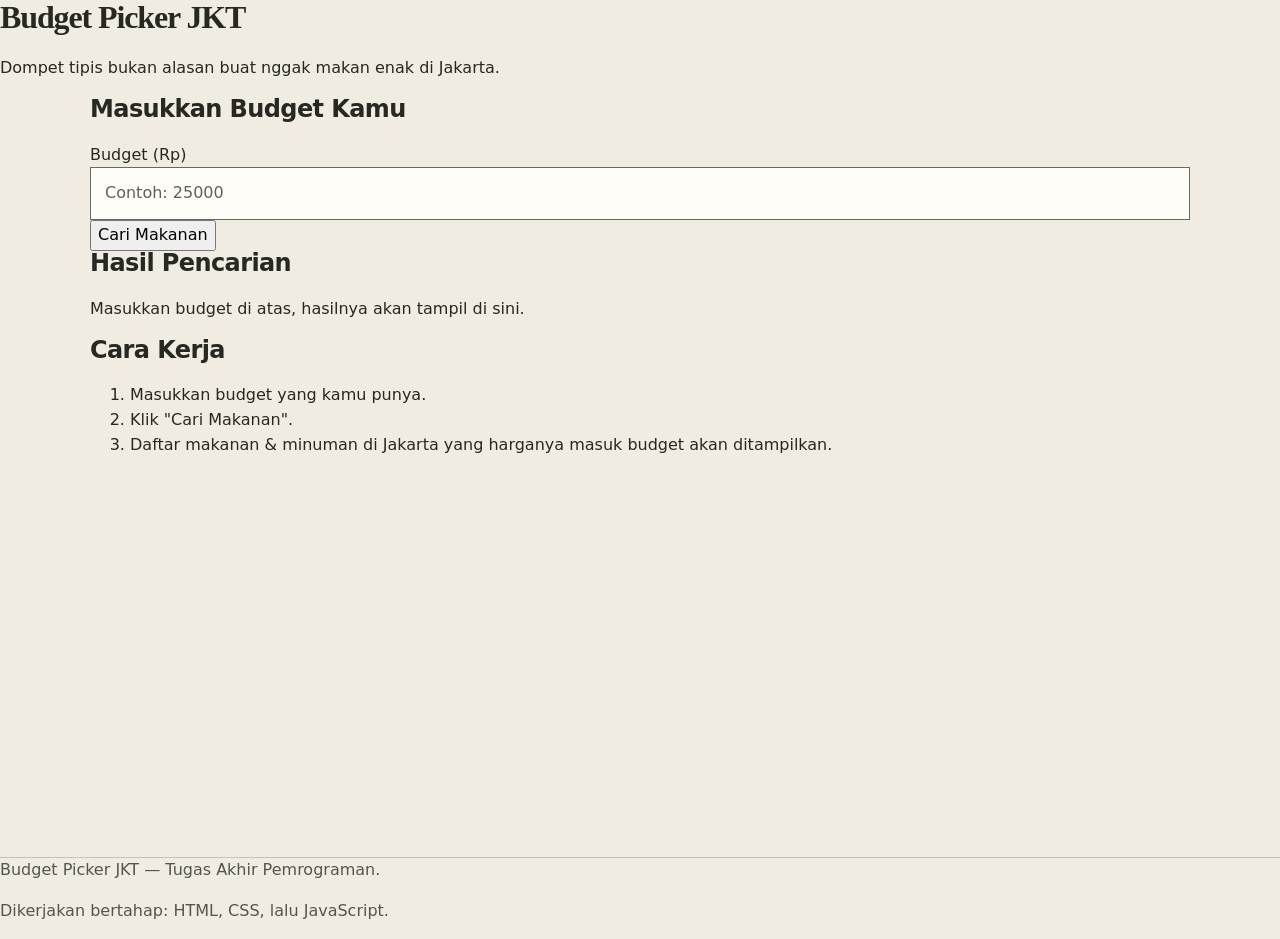
==== index.html @ c7ee5cd3 "Tahap 2: hubungkan stylesheet ke HTML" ====
<!DOCTYPE html>
<html lang="id">
<head>
  <meta charset="UTF-8">
  <meta name="viewport" content="width=device-width, initial-scale=1.0">
  <meta name="description" content="Budget Picker JKT — cari makanan & minuman di Jakarta sesuai budget kamu.">
  <title>Budget Picker JKT — Cari Makan Sesuai Budget</title>
  <link rel="stylesheet" href="style.css">
  <!-- Tahap 2: tambah styling CSS. Logika (JS) menyusul di tahap berikutnya. -->
</head>
<body>

  <header>
    <h1>Budget Picker JKT</h1>
    <p>Dompet tipis bukan alasan buat nggak makan enak di Jakarta.</p>
  </header>

  <main>
    <!-- Form input budget -->
    <section id="budget-form">
      <h2>Masukkan Budget Kamu</h2>
      <form id="form-budget" action="#" method="get">
        <label for="input-budget">Budget (Rp)</label>
        <input
          type="number"
          id="input-budget"
          name="budget"
          placeholder="Contoh: 25000"
          min="0"
          step="1000"
          required
        >
        <button type="submit">Cari Makanan</button>
      </form>
      <!-- Tombol submit belum berfungsi — logika pencarian ditambahkan di tahap JavaScript. -->
    </section>

    <!-- Hasil pencarian, diisi oleh JavaScript di tahap berikutnya -->
    <section id="hasil">
      <h2>Hasil Pencarian</h2>
      <p id="hasil-kosong">Masukkan budget di atas, hasilnya akan tampil di sini.</p>
      <ul id="daftar-hasil">
        <!-- Daftar makanan/minuman akan dirender di sini oleh JavaScript -->
      </ul>
    </section>

    <!-- Penjelasan singkat cara kerja -->
    <section id="cara-kerja">
      <h2>Cara Kerja</h2>
      <ol>
        <li>Masukkan budget yang kamu punya.</li>
        <li>Klik "Cari Makanan".</li>
        <li>Daftar makanan & minuman di Jakarta yang harganya masuk budget akan ditampilkan.</li>
      </ol>
    </section>
  </main>

  <footer>
    <p>Budget Picker JKT — Tugas Akhir Pemrograman.</p>
    <p>Dikerjakan bertahap: HTML, CSS, lalu JavaScript.</p>
  </footer>

</body>
</html>
---- style.css ----
:root {
      color-scheme: light dark;
      --paper: #f0ece2;
      --paper-deep: #e3ddcf;
      --surface: #fbf8f1;
      --ink: #262821;
      --muted: #53564d;
      --green: #294837;
      --green-strong: #1f382b;
      --green-soft: #dbe3d8;
      --line: #c9c2b4;
      --drink: #9a582f;
      --drink-soft: #efddcf;
      --header: rgba(240, 236, 226, 0.97);
      --field-bg: #fffdf8;
      --field-ink: #20231e;
      --field-line: #666a61;
      --panel-bg: #fbf8f1;
      --panel-ink: #20231e;
      --focus: #9a582f;
    }

    * { box-sizing: border-box; }
    html { scroll-behavior: smooth; }
    body {
      margin: 0;
      background: var(--paper);
      color: var(--ink);
      font-family: ui-sans-serif, system-ui, -apple-system, "Segoe UI", sans-serif;
      font-size: 16px;
      line-height: 1.55;
    }
    button, input, select { font: inherit; }
    button, a { -webkit-tap-highlight-color: transparent; }
    a { color: inherit; }
    h1, h2, h3, p { margin-top: 0; }
    h1, h2, h3 { line-height: 1.08; letter-spacing: -0.025em; }

    :focus-visible {
      outline: 3px solid var(--focus);
      outline-offset: 3px;
    }
    input:focus-visible,
    select:focus-visible,
    button:focus-visible,
    a:focus-visible {
      outline: 3px solid var(--focus);
      outline-offset: 3px;
    }
    input:focus-visible,
    select:focus-visible {
      border-color: var(--focus);
      box-shadow: 0 0 0 3px var(--drink-soft);
    }

    .site-header {
      position: sticky;
      top: 0;
      z-index: 20;
      border-bottom: 1px solid var(--line);
      background: var(--header);
      backdrop-filter: blur(10px);
    }
    .header-inner,
    main,
    .footer-inner { width: min(1100px, calc(100% - 40px)); }
    .header-inner {
      min-height: 68px;
      margin: 0 auto;
      display: flex;
      align-items: center;
      justify-content: space-between;
      gap: 28px;
    }
    .site-brand {
      flex: 0 0 auto;
      color: var(--ink);
      font-family: Georgia, "Times New Roman", serif;
      font-size: 1.08rem;
      font-weight: 700;
      letter-spacing: -0.025em;
      text-decoration: none;
    }
    .nav-list {
      list-style: none;
      margin: 0;
      padding: 0;
      display: flex;
      align-items: center;
      gap: 2px;
      flex-wrap: nowrap;
    }
    .nav-link {
      display: block;
      padding: 9px 11px;
      border-radius: 3px;
      color: var(--muted);
      font-size: 0.9rem;
      font-weight: 650;
      text-decoration: none;
      transition: background-color 160ms ease, color 160ms ease;
    }
    .nav-link:hover { background: var(--paper-deep); color: var(--ink); }
    .nav-link[aria-current="page"] { background: var(--green); color: #f8f4e9; }
    .menu-toggle {
      display: none;
      width: 100%;
      min-height: 48px;
      border: 0;
      background: transparent;
      color: var(--ink);
      font-weight: 700;
      cursor: pointer;
      align-items: center;
      justify-content: space-between;
    }
    .menu-lines,
    .menu-lines::before,
    .menu-lines::after {
      width: 21px;
      height: 2px;
      display: block;
      position: relative;
      background: currentColor;
      content: "";
    }
    .menu-lines::before { position: absolute; top: -6px; }
    .menu-lines::after { position: absolute; top: 6px; }

    main {
      min-height: calc(100vh - 140px);
      margin: 0 auto;
    }
    .page { display: none; padding: 52px 0 76px; }
    .page.active { display: block; }
    .page:not(#beranda) { padding-top: 0; }
    .hero,
    .page-head {
      min-height: 520px;
      display: grid;
      grid-template-columns: minmax(0, 1.08fr) minmax(330px, 0.72fr);
      align-items: center;
      gap: 70px;
      padding: 52px 0 58px;
      border-bottom: 1px solid var(--line);
    }
    .page-head + * { margin-top: 44px; }
    h1,
    .page-title {
      font-family: Georgia, "Times New Roman", serif;
      font-weight: 700;
      letter-spacing: -0.035em;
    }
    .lede {
      max-width: 620px;
      margin-bottom: 0;
      color: var(--muted);
      font-size: clamp(1rem, 2vw, 1.18rem);
    }
    .hero-copy { max-width: 650px; padding-right: 10px; }
    .hero-title,
    .page-title {
      margin: 0 0 22px;
      max-width: 650px;
      font-size: clamp(3rem, 6vw, 5rem);
      line-height: 1.08;
      overflow-wrap: normal;
      word-break: normal;
    }
    .hero-copy .lede {
      max-width: 540px;
      color: var(--ink);
      font-size: 1.1rem;
      line-height: 1.65;
    }
    .hero-note {
      display: flex;
      align-items: center;
      gap: 12px;
      margin-top: 26px;
      color: var(--muted);
      font-size: 0.9rem;
      font-weight: 600;
    }
    .hero-note::before {
      width: 36px;
      height: 2px;
      flex: 0 0 auto;
      background: var(--drink);
      content: "";
    }

    .budget-panel {
      position: relative;
      padding: 30px;
      border: 1px solid var(--green);
      background: var(--panel-bg);
      color: var(--panel-ink);
      box-shadow: 9px 9px 0 var(--green-soft);
    }
    .budget-panel h2 {
      margin-bottom: 24px;
      color: var(--panel-ink);
      font-family: Georgia, "Times New Roman", serif;
      font-size: 1.6rem;
    }
    .field { margin-bottom: 18px; }
    .field label {
      display: block;
      margin-bottom: 7px;
      color: inherit;
      font-size: 0.875rem;
      font-weight: 800;
    }
    .money-input {
      display: grid;
      grid-template-columns: auto 1fr;
      align-items: center;
      border: 1px solid var(--field-line);
      background: var(--field-bg);
      color: var(--field-ink);
    }
    .money-input:focus-within { border-color: var(--focus); }
    .money-input span { padding-left: 15px; font-weight: 800; }
    input[type="number"],
    input[type="search"],
    select {
      width: 100%;
      min-width: 0;
      min-height: 48px;
      padding: 13px 14px;
      border: 1px solid var(--field-line);
      border-radius: 0;
      background: var(--field-bg);
      color: var(--field-ink);
    }
    input::placeholder { color: #5d6259; opacity: 1; }
    .money-input input { border: 0; background: transparent; color: inherit; }
    .panel-select { background: var(--field-bg); color: var(--field-ink); }
    .panel-select option,
    .panel-select optgroup,
    select option,
    select optgroup { background: var(--field-bg); color: var(--field-ink); }

    .primary-button,
    .secondary-button {
      min-height: 48px;
      padding: 12px 20px;
      border: 1px solid transparent;
      border-radius: 3px;
      font-weight: 800;
      cursor: pointer;
      transition: background-color 160ms ease, color 160ms ease, transform 160ms ease;
    }
    .primary-button {
      display: inline-flex;
      align-items: center;
      justify-content: center;
      background: var(--ink);
      color: var(--paper);
      text-decoration: none;
    }
    .primary-button:hover { background: var(--drink); color: #fff; }
    .primary-button:active,
    .secondary-button:active { transform: translateY(1px); }
    .budget-panel .primary-button { width: 100%; background: var(--green); color: #fff; }
    .budget-panel .primary-button:hover { background: var(--green-strong); color: #fff; }
    .secondary-button { background: transparent; border-color: var(--green); color: var(--green); }
    .secondary-button:hover { background: var(--green); color: #fff; }

    .results-block { padding: 44px 0 10px; }
    .section-bar {
      display: flex;
      align-items: end;
      justify-content: space-between;
      gap: 24px;
      margin-bottom: 22px;
      padding-bottom: 16px;
      border-bottom: 2px solid var(--ink);
    }
    .section-bar h2 {
      margin: 0;
      font-family: Georgia, "Times New Roman", serif;
      font-size: clamp(1.6rem, 3vw, 2.25rem);
    }
    .result-info,
    .muted { color: var(--muted); }
    .result-info { margin: 0 0 14px; font-size: 0.95rem; font-weight: 650; }
    .empty-state {
      margin: 0;
      padding: 30px 0;
      border-top: 1px solid var(--line);
      border-bottom: 1px solid var(--line);
      color: var(--muted);
    }

    .food-list {
      list-style: none;
      display: grid;
      gap: 0;
      margin: 14px 0 0;
      padding: 0;
      border-top: 1px solid var(--line);
    }
    .food-row {
      display: grid;
      grid-template-columns: 104px minmax(0, 1fr) auto;
      align-items: center;
      min-height: 112px;
      gap: 20px;
      padding: 14px 0;
      border-bottom: 1px solid var(--line);
      background: transparent;
      transition: background-color 140ms ease, padding 140ms ease;
    }
    .food-row:hover { padding: 14px 10px; background: var(--surface); }
    .food-photo {
      width: 104px;
      height: 82px;
      display: block;
      object-fit: cover;
      border-radius: 2px;
      background: var(--paper-deep);
    }
    .food-name { font-size: 1.05rem; font-weight: 800; }
    .food-meta { display: flex; align-items: center; gap: 9px; margin-top: 4px; }
    .food-place { margin-top: 7px; color: var(--muted); font-size: 0.875rem; line-height: 1.45; }
    .category-badge {
      display: inline-flex;
      align-items: center;
      min-height: 25px;
      padding: 3px 8px;
      border-radius: 2px;
      background: var(--green-soft);
      color: var(--green-strong);
      font-size: 0.875rem;
      font-weight: 800;
      letter-spacing: 0.035em;
      text-transform: uppercase;
    }
    .category-badge.drink { background: var(--drink-soft); color: var(--drink); }
    .near-badge {
      display: inline-block;
      margin-top: 6px;
      padding: 3px 7px;
      border-radius: 2px;
      background: var(--green-soft);
      color: var(--green-strong);
      font-size: 0.875rem;
      font-weight: 750;
    }
    .price {
      color: var(--green);
      font-size: 1.05rem;
      font-weight: 800;
      font-variant-numeric: tabular-nums;
      white-space: nowrap;
    }

    .browse-tools,
    .category-filter-panel {
      margin-bottom: 30px;
      padding: 30px;
      border: 1px solid var(--green);
      background: var(--panel-bg);
      color: var(--panel-ink);
      box-shadow: 9px 9px 0 var(--green-soft);
    }
    .browse-tools {
      display: grid;
      grid-template-columns: minmax(260px, 1fr) auto;
      gap: 18px;
      align-items: center;
    }
    .filter-group { display: flex; flex-wrap: wrap; gap: 8px; }
    .filter-button {
      padding: 9px 14px;
      border: 1px solid var(--line);
      border-radius: 3px;
      background: var(--paper);
      color: var(--ink);
      font-weight: 700;
      cursor: pointer;
    }
    .filter-button:hover,
    .filter-button.active { border-color: var(--green); background: var(--green); color: #f8f4e9; }

    .detail-list { display: grid; gap: 0; border-top: 1px solid var(--line); }
    .detail-item { border-bottom: 1px solid var(--line); background: transparent; }
    .detail-item summary {
      list-style: none;
      display: grid;
      grid-template-columns: 88px minmax(0, 1fr) auto;
      align-items: center;
      gap: 20px;
      padding: 15px 0;
      cursor: pointer;
      font-size: 1.05rem;
      font-weight: 750;
    }
    .detail-item summary::-webkit-details-marker { display: none; }
    .detail-item summary::after { content: "+"; color: var(--green); font-size: 1.4rem; }
    .detail-item[open] summary::after { content: "−"; }
    .detail-item summary:hover { padding-left: 10px; padding-right: 10px; background: var(--surface); }
    .detail-item summary img { width: 88px; height: 68px; object-fit: cover; border-radius: 2px; }
    .detail-summary-meta { display: block; margin-top: 3px; color: var(--muted); font-size: 0.875rem; line-height: 1.45; font-weight: 500; }
    .detail-body { margin: 0 0 18px 108px; padding: 18px 22px; background: var(--surface); }
    .detail-body p { margin: 0 0 7px; font-size: 0.95rem; }

    .category-filter-panel {
      display: grid;
      grid-template-columns: 1fr 1fr;
      gap: 20px;
    }
    .category-filter-panel .field { margin: 0; }

    .story-grid,
    .contact-grid {
      display: grid;
      grid-template-columns: minmax(0, 1.3fr) minmax(280px, 0.7fr);
      gap: 48px;
      align-items: start;
      padding: 30px;
      border: 1px solid var(--green);
      background: var(--panel-bg);
      color: var(--panel-ink);
      box-shadow: 9px 9px 0 var(--green-soft);
    }
    .story-copy { font-size: 1.05rem; line-height: 1.75; }
    .story-copy p { max-width: 690px; }
    .side-note { padding: 26px; background: var(--green-soft); color: var(--ink); }
    .side-note h2 {
      margin-bottom: 10px;
      font-family: Georgia, "Times New Roman", serif;
      font-size: 1.45rem;
    }
    .side-note p:last-child { margin-bottom: 0; }
    .contact-link {
      display: inline-flex;
      align-items: center;
      gap: 12px;
      margin-top: 18px;
      padding-bottom: 7px;
      border-bottom: 2px solid var(--green);
      color: var(--green);
      font-size: clamp(1.1rem, 3vw, 1.5rem);
      font-weight: 800;
      text-decoration: none;
    }
    .contact-link:hover { color: var(--drink); border-color: var(--drink); }
    .contact-link::after { content: "↗"; }

    footer {
      border-top: 1px solid var(--line);
      background: var(--paper);
      color: var(--muted);
    }
    .footer-inner {
      min-height: 72px;
      margin: 0 auto;
      display: flex;
      align-items: center;
      justify-content: center;
      padding: 12px 0;
      font-size: 0.9rem;
      line-height: 1.45;
      text-align: center;
    }
    .footer-inner p { margin: 0; }
    .footer-brand { font: inherit; font-weight: 700; }

    @media (prefers-color-scheme: dark) {
      :root {
        --paper: #191b18;
        --paper-deep: #262a24;
        --surface: #22251f;
        --ink: #f1eee5;
        --muted: #c6c4bb;
        --green: #3f7656;
        --green-strong: #d4ead9;
        --green-soft: #2a3c30;
        --line: #60645b;
        --drink: #e09b6d;
        --drink-soft: #4a3326;
        --header: rgba(25, 27, 24, 0.97);
        --field-bg: #151814;
        --field-ink: #f3f0e7;
        --field-line: #777c71;
        --panel-bg: #20241f;
        --panel-ink: #f3f0e7;
        --focus: #f0ad7f;
      }
      input::placeholder { color: #b7bcb2; }
      .nav-link[aria-current="page"],
      .filter-button.active,
      .filter-button:hover,
      .budget-panel .primary-button { background: #3f7656; color: #fffdf5; }
      .budget-panel,
      .browse-tools,
      .category-filter-panel,
      .story-grid,
      .contact-grid {
        border-color: #689779;
        box-shadow: 9px 9px 0 #293b30;
      }
      .budget-panel h2,
      .budget-panel label,
      .category-filter-panel label { color: var(--panel-ink); }
      .budget-panel .primary-button:hover { background: #4c8964; }
      .filter-button { background: var(--surface); color: var(--ink); }
      .category-badge { color: #d7eadb; }
      .category-badge.drink { color: #f3c49f; }
      .side-note { color: var(--ink); }
    }

    @media (min-width: 621px) and (max-width: 900px) {
      .hero,
      .page-head { min-height: auto; }
    }

    @media (max-width: 900px) {
      .header-inner { flex-wrap: wrap; }
      .menu-toggle { display: flex; width: auto; gap: 14px; }
      .main-nav { display: none; width: 100%; padding-bottom: 14px; }
      .main-nav.open { display: block; }
      .nav-list { display: grid; grid-template-columns: repeat(2, 1fr); gap: 4px; }
      .hero,
      .page-head {
        min-height: auto;
        grid-template-columns: 1fr;
        gap: 42px;
      }
      .hero-copy { max-width: 760px; }
      .budget-panel { max-width: 620px; }
      .story-grid,
      .contact-grid { grid-template-columns: 1fr; gap: 34px; }
    }

    @media (max-width: 620px) {
      .header-inner,
      main,
      .footer-inner { width: min(100% - 28px, 540px); }
      .header-inner { min-height: 60px; }
      .site-brand { min-height: 60px; display: flex; align-items: center; }
      .page { padding: 38px 0 54px; }
      .page:not(#beranda) { padding-top: 0; }
      .hero,
      .page-head { min-height: 0; padding: 34px 0 46px; }
      .hero-title,
      .page-title {
        max-width: 100%;
        font-size: clamp(2.45rem, 11vw, 3.4rem);
        line-height: 1.08;
        letter-spacing: -0.035em;
      }
      .budget-panel,
      .browse-tools,
      .category-filter-panel,
      .story-grid,
      .contact-grid {
        padding: 24px 20px;
        box-shadow: 6px 6px 0 var(--green-soft);
      }
      .browse-tools { grid-template-columns: 1fr; }
      .category-filter-panel { grid-template-columns: 1fr; }
      .food-row {
        grid-template-columns: 72px minmax(0, 1fr);
        gap: 12px;
        padding: 12px 0;
      }
      .food-photo { width: 72px; height: 66px; grid-row: 1 / span 2; }
      .food-row .price { grid-column: 2; justify-self: start; }
      .food-row:hover { padding: 12px 7px; }
      .detail-item summary { grid-template-columns: 64px minmax(0, 1fr) auto; gap: 12px; }
      .detail-item summary img { width: 64px; height: 54px; }
      .detail-body { margin-left: 0; padding: 16px; }
      .side-note { padding: 22px; }
      .section-bar { align-items: flex-start; flex-direction: column; gap: 6px; }
      .footer-inner { padding: 18px 0; }
    }

    @media (prefers-reduced-motion: reduce) {
      html { scroll-behavior: auto; }
      *, *::before, *::after { transition-duration: 0.01ms !important; }
    }
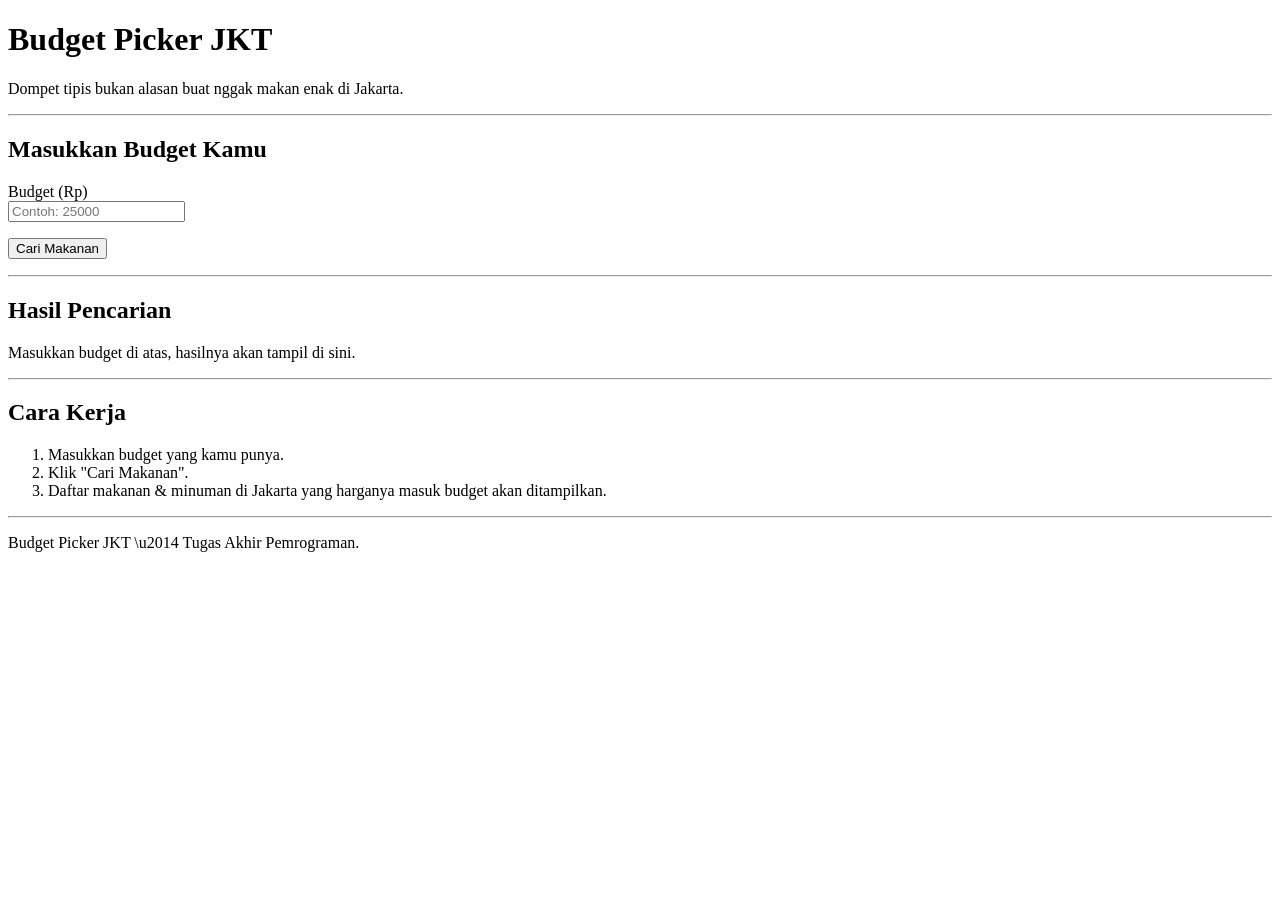
==== commit ecf3079c: "Rapikan struktur HTML tahap 1" ====
--- a/index.html
+++ b/index.html
@@ -3,10 +3,9 @@
 <head>
   <meta charset="UTF-8">
   <meta name="viewport" content="width=device-width, initial-scale=1.0">
-  <meta name="description" content="Budget Picker JKT — cari makanan & minuman di Jakarta sesuai budget kamu.">
-  <title>Budget Picker JKT — Cari Makan Sesuai Budget</title>
-  <link rel="stylesheet" href="style.css">
-  <!-- Tahap 2: tambah styling CSS. Logika (JS) menyusul di tahap berikutnya. -->
+  <meta name="description" content="Budget Picker JKT \u2014 cari makanan & minuman di Jakarta sesuai budget kamu.">
+  <title>Budget Picker JKT \u2014 Cari Makan Sesuai Budget</title>
+  <!-- Tahap 1: struktur HTML saja. Styling (CSS) dan logika (JS) menyusul di tahap berikutnya. -->
 </head>
 <body>
 
@@ -15,49 +14,46 @@
     <p>Dompet tipis bukan alasan buat nggak makan enak di Jakarta.</p>
   </header>
 
+  <hr>
+
   <main>
-    <!-- Form input budget -->
     <section id="budget-form">
       <h2>Masukkan Budget Kamu</h2>
       <form id="form-budget" action="#" method="get">
-        <label for="input-budget">Budget (Rp)</label>
-        <input
-          type="number"
-          id="input-budget"
-          name="budget"
-          placeholder="Contoh: 25000"
-          min="0"
-          step="1000"
-          required
-        >
-        <button type="submit">Cari Makanan</button>
+        <p>
+          <label for="input-budget">Budget (Rp)</label><br>
+          <input type="number" id="input-budget" name="budget" placeholder="Contoh: 25000" min="0" step="1000" required>
+        </p>
+        <p>
+          <button type="submit">Cari Makanan</button>
+        </p>
       </form>
-      <!-- Tombol submit belum berfungsi — logika pencarian ditambahkan di tahap JavaScript. -->
+      <!-- Catatan: tombol submit belum berfungsi, logika pencarian ditambahkan di tahap JavaScript. -->
     </section>
 
-    <!-- Hasil pencarian, diisi oleh JavaScript di tahap berikutnya -->
+    <hr>
+
     <section id="hasil">
       <h2>Hasil Pencarian</h2>
       <p id="hasil-kosong">Masukkan budget di atas, hasilnya akan tampil di sini.</p>
-      <ul id="daftar-hasil">
-        <!-- Daftar makanan/minuman akan dirender di sini oleh JavaScript -->
-      </ul>
     </section>
 
-    <!-- Penjelasan singkat cara kerja -->
+    <hr>
+
     <section id="cara-kerja">
       <h2>Cara Kerja</h2>
       <ol>
         <li>Masukkan budget yang kamu punya.</li>
         <li>Klik "Cari Makanan".</li>
-        <li>Daftar makanan & minuman di Jakarta yang harganya masuk budget akan ditampilkan.</li>
+        <li>Daftar makanan &amp; minuman di Jakarta yang harganya masuk budget akan ditampilkan.</li>
       </ol>
     </section>
   </main>
 
+  <hr>
+
   <footer>
-    <p>Budget Picker JKT — Tugas Akhir Pemrograman.</p>
-    <p>Dikerjakan bertahap: HTML, CSS, lalu JavaScript.</p>
+    <p>Budget Picker JKT \u2014 Tugas Akhir Pemrograman.</p>
   </footer>
 
 </body>
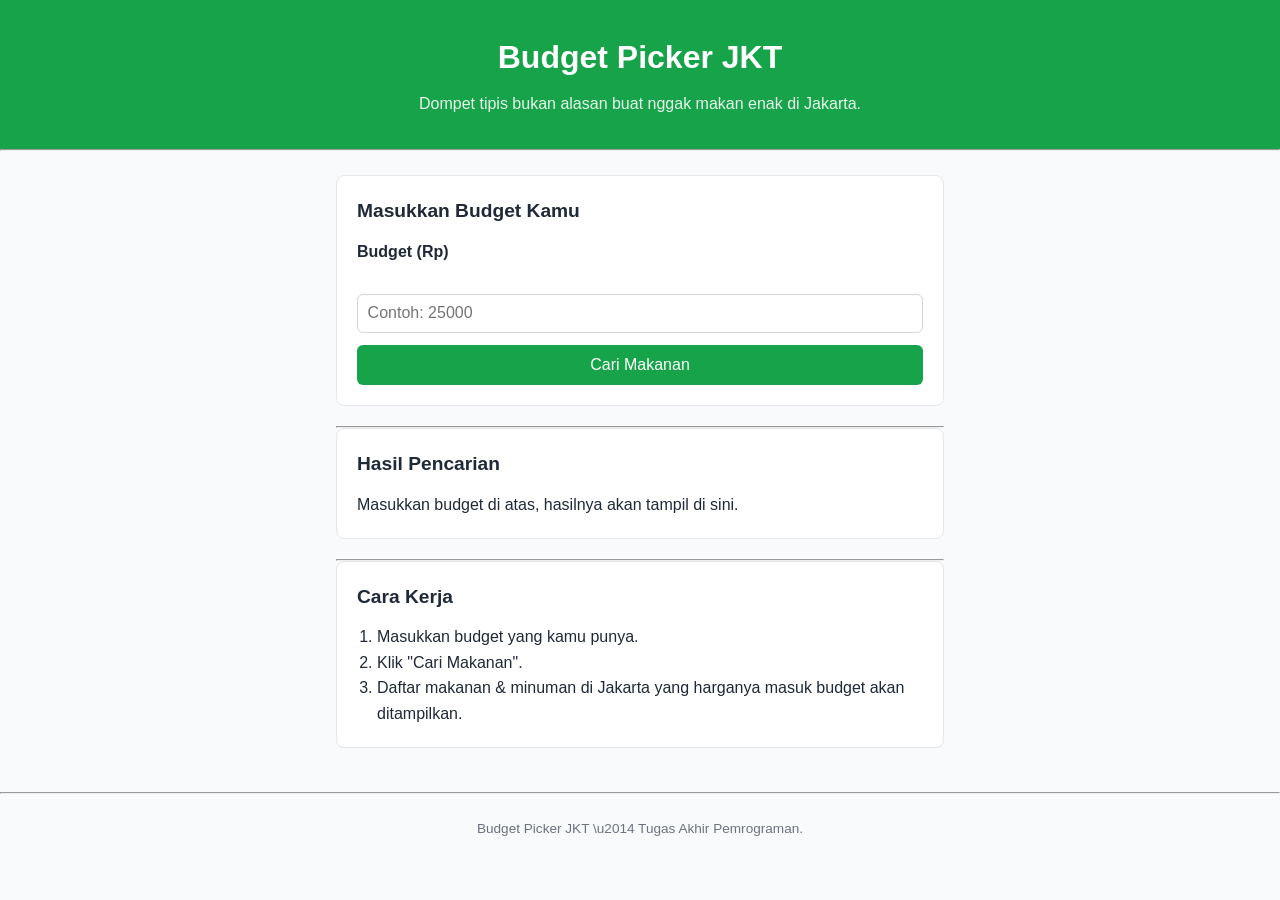
==== commit 9aae332e: "Rapikan struktur HTML tahap 2" ====
--- a/index.html
+++ b/index.html
@@ -5,7 +5,8 @@
   <meta name="viewport" content="width=device-width, initial-scale=1.0">
   <meta name="description" content="Budget Picker JKT \u2014 cari makanan & minuman di Jakarta sesuai budget kamu.">
   <title>Budget Picker JKT \u2014 Cari Makan Sesuai Budget</title>
-  <!-- Tahap 1: struktur HTML saja. Styling (CSS) dan logika (JS) menyusul di tahap berikutnya. -->
+  <link rel="stylesheet" href="style.css">
+  <!-- Tahap 2: tambah styling CSS. Logika (JS) menyusul di tahap berikutnya. -->
 </head>
 <body>
 
--- a/style.css
+++ b/style.css
@@ -0,0 +1,119 @@
+/* Budget Picker JKT — styling sederhana */
+
+* {
+  box-sizing: border-box;
+  margin: 0;
+  padding: 0;
+}
+
+body {
+  font-family: Arial, Helvetica, sans-serif;
+  line-height: 1.6;
+  color: #1f2937;
+  background-color: #f9fafb;
+}
+
+header {
+  background-color: #16a34a;
+  color: #ffffff;
+  text-align: center;
+  padding: 2rem 1rem;
+}
+
+header p {
+  margin-top: 0.5rem;
+  opacity: 0.9;
+}
+
+main {
+  max-width: 640px;
+  margin: 0 auto;
+  padding: 1.5rem 1rem;
+}
+
+section {
+  background-color: #ffffff;
+  border: 1px solid #e5e7eb;
+  border-radius: 8px;
+  padding: 1.25rem;
+  margin-bottom: 1.25rem;
+}
+
+h2 {
+  margin-bottom: 0.75rem;
+  font-size: 1.2rem;
+}
+
+label {
+  display: block;
+  margin-bottom: 0.25rem;
+  font-weight: bold;
+}
+
+input[type="number"] {
+  width: 100%;
+  padding: 0.6rem;
+  margin-bottom: 0.75rem;
+  border: 1px solid #d1d5db;
+  border-radius: 6px;
+  font-size: 1rem;
+}
+
+fieldset {
+  border: 1px solid #e5e7eb;
+  border-radius: 6px;
+  padding: 0.6rem 0.8rem;
+  margin-bottom: 0.75rem;
+}
+
+fieldset label {
+  display: inline-block;
+  font-weight: normal;
+  margin-right: 1rem;
+}
+
+button {
+  width: 100%;
+  padding: 0.7rem;
+  background-color: #16a34a;
+  color: #ffffff;
+  border: none;
+  border-radius: 6px;
+  font-size: 1rem;
+  cursor: pointer;
+}
+
+button:hover {
+  background-color: #15803d;
+}
+
+#daftar-hasil {
+  list-style: none;
+}
+
+.kartu {
+  display: flex;
+  justify-content: space-between;
+  align-items: center;
+  border: 1px solid #e5e7eb;
+  border-radius: 6px;
+  padding: 0.6rem 0.8rem;
+  margin-bottom: 0.5rem;
+  background-color: #f9fafb;
+}
+
+.kartu .harga {
+  font-weight: bold;
+  color: #16a34a;
+}
+
+#cara-kerja ol {
+  padding-left: 1.25rem;
+}
+
+footer {
+  text-align: center;
+  color: #6b7280;
+  font-size: 0.85rem;
+  padding: 1.5rem 1rem 2rem;
+}
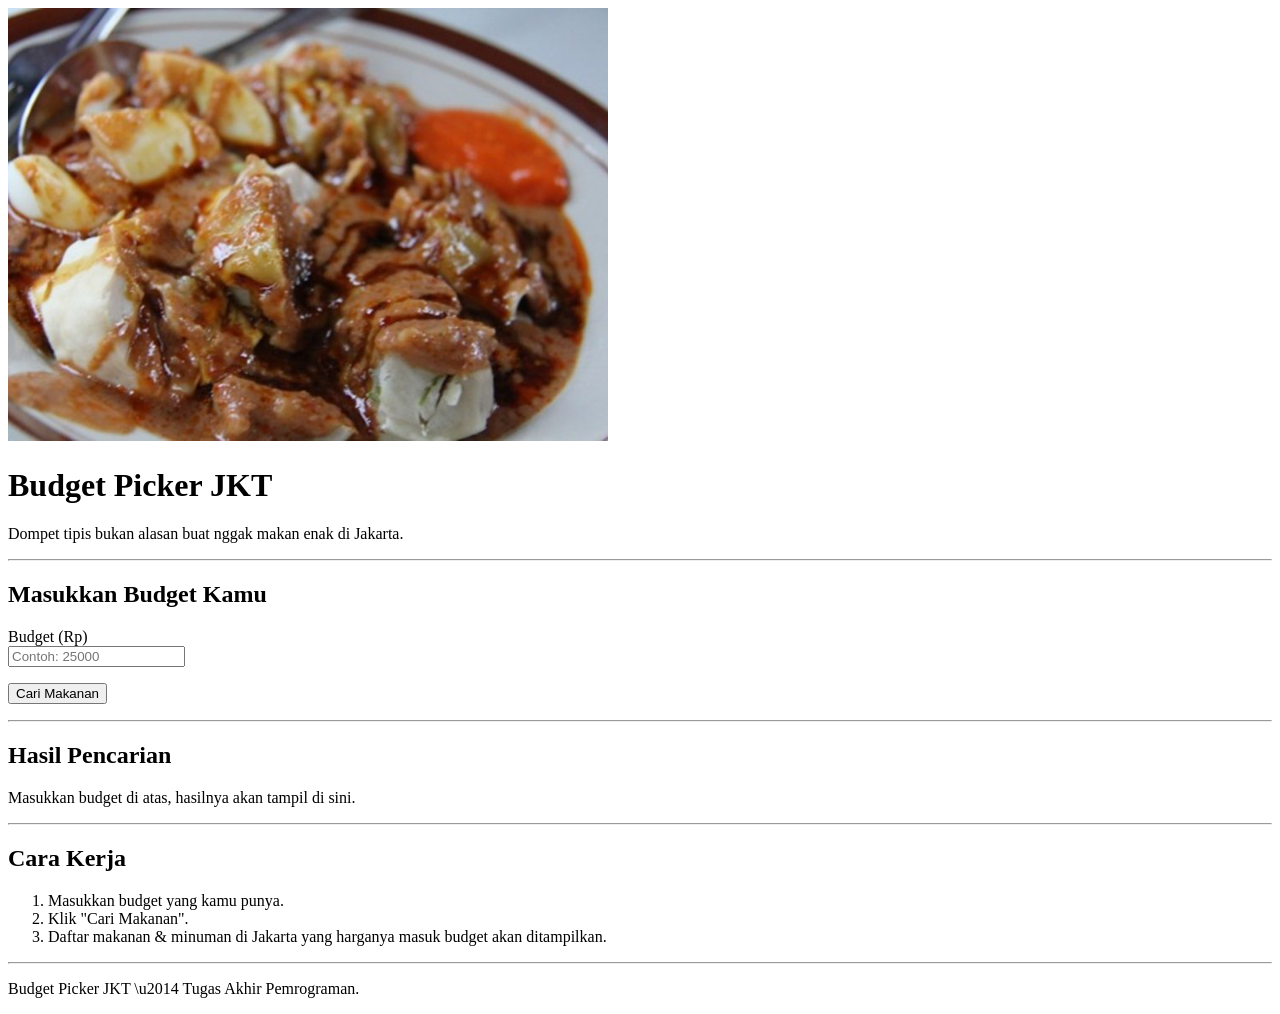
==== commit 4b2bf67e: "Tahap 1: tambah gambar pada header" ====
--- a/index.html
+++ b/index.html
@@ -5,12 +5,12 @@
   <meta name="viewport" content="width=device-width, initial-scale=1.0">
   <meta name="description" content="Budget Picker JKT \u2014 cari makanan & minuman di Jakarta sesuai budget kamu.">
   <title>Budget Picker JKT \u2014 Cari Makan Sesuai Budget</title>
-  <link rel="stylesheet" href="style.css">
-  <!-- Tahap 2: tambah styling CSS. Logika (JS) menyusul di tahap berikutnya. -->
+  <!-- Tahap 1: struktur HTML saja. Styling (CSS) dan logika (JS) menyusul di tahap berikutnya. -->
 </head>
 <body>
 
   <header>
+    <img src="src/img-01.jpg" alt="Kuliner khas Jakarta" width="600">
     <h1>Budget Picker JKT</h1>
     <p>Dompet tipis bukan alasan buat nggak makan enak di Jakarta.</p>
   </header>
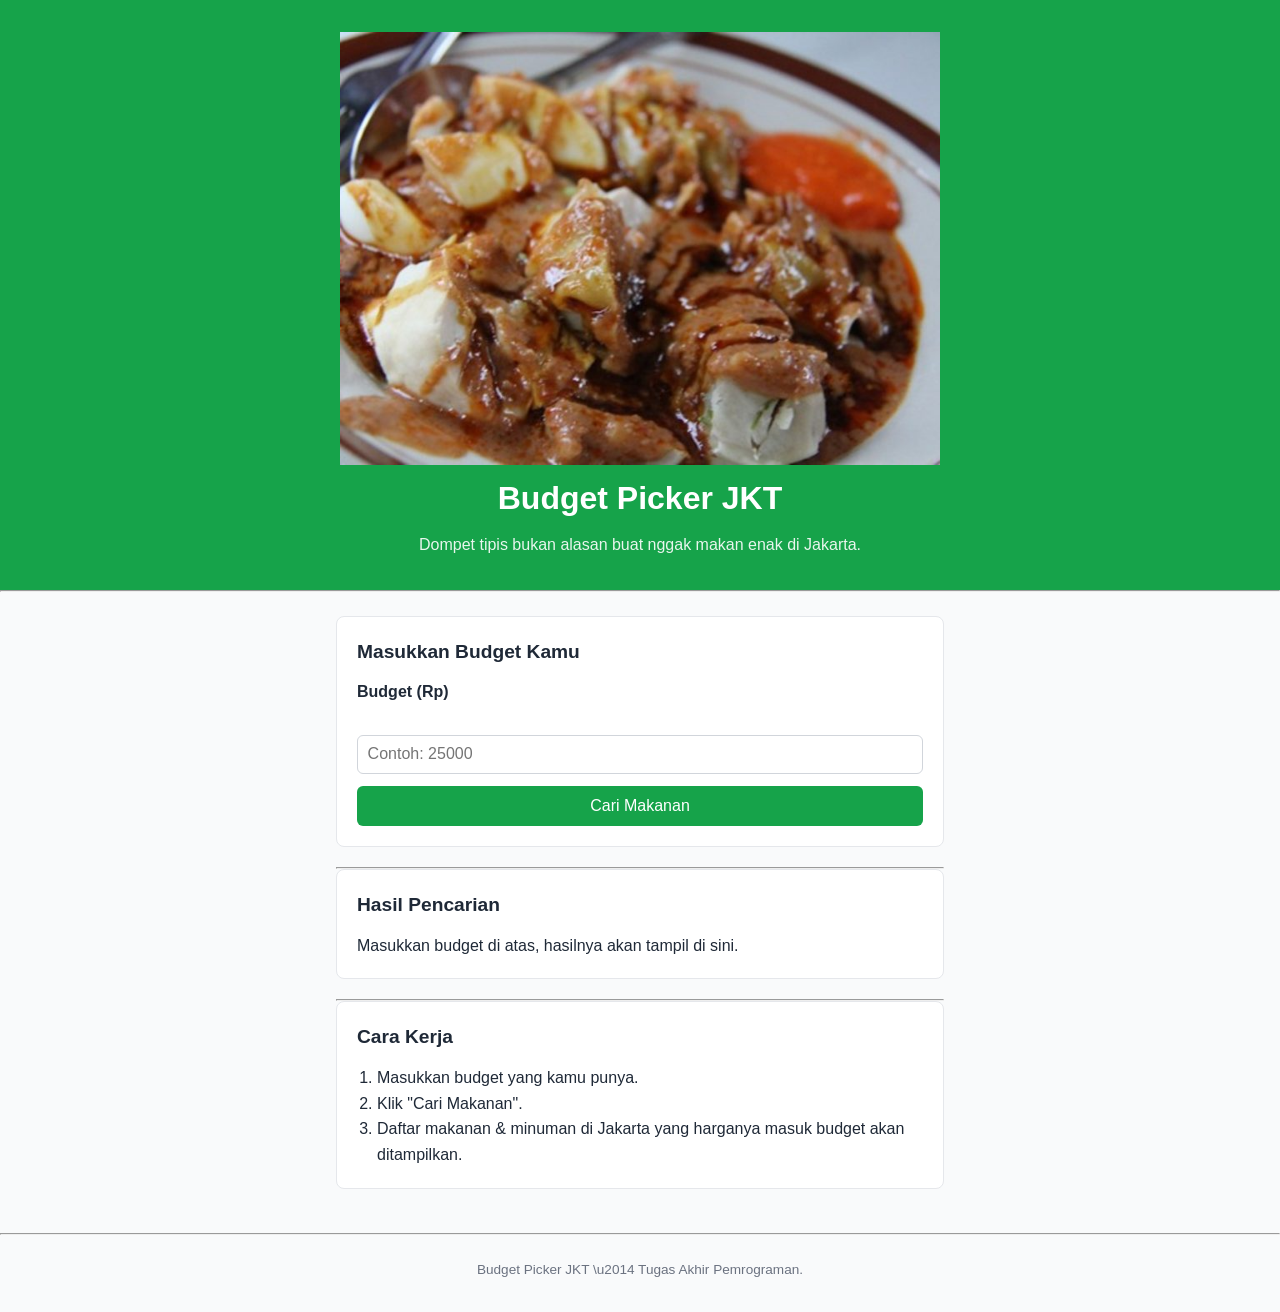
==== commit 3dc6de55: "Tambah gambar pada header" ====
--- a/index.html
+++ b/index.html
@@ -5,7 +5,8 @@
   <meta name="viewport" content="width=device-width, initial-scale=1.0">
   <meta name="description" content="Budget Picker JKT \u2014 cari makanan & minuman di Jakarta sesuai budget kamu.">
   <title>Budget Picker JKT \u2014 Cari Makan Sesuai Budget</title>
-  <!-- Tahap 1: struktur HTML saja. Styling (CSS) dan logika (JS) menyusul di tahap berikutnya. -->
+  <link rel="stylesheet" href="style.css">
+  <!-- Tahap 2: tambah styling CSS. Logika (JS) menyusul di tahap berikutnya. -->
 </head>
 <body>
 
--- a/style.css
+++ b/style.css
@@ -0,0 +1,119 @@
+/* Budget Picker JKT — styling sederhana */
+
+* {
+  box-sizing: border-box;
+  margin: 0;
+  padding: 0;
+}
+
+body {
+  font-family: Arial, Helvetica, sans-serif;
+  line-height: 1.6;
+  color: #1f2937;
+  background-color: #f9fafb;
+}
+
+header {
+  background-color: #16a34a;
+  color: #ffffff;
+  text-align: center;
+  padding: 2rem 1rem;
+}
+
+header p {
+  margin-top: 0.5rem;
+  opacity: 0.9;
+}
+
+main {
+  max-width: 640px;
+  margin: 0 auto;
+  padding: 1.5rem 1rem;
+}
+
+section {
+  background-color: #ffffff;
+  border: 1px solid #e5e7eb;
+  border-radius: 8px;
+  padding: 1.25rem;
+  margin-bottom: 1.25rem;
+}
+
+h2 {
+  margin-bottom: 0.75rem;
+  font-size: 1.2rem;
+}
+
+label {
+  display: block;
+  margin-bottom: 0.25rem;
+  font-weight: bold;
+}
+
+input[type="number"] {
+  width: 100%;
+  padding: 0.6rem;
+  margin-bottom: 0.75rem;
+  border: 1px solid #d1d5db;
+  border-radius: 6px;
+  font-size: 1rem;
+}
+
+fieldset {
+  border: 1px solid #e5e7eb;
+  border-radius: 6px;
+  padding: 0.6rem 0.8rem;
+  margin-bottom: 0.75rem;
+}
+
+fieldset label {
+  display: inline-block;
+  font-weight: normal;
+  margin-right: 1rem;
+}
+
+button {
+  width: 100%;
+  padding: 0.7rem;
+  background-color: #16a34a;
+  color: #ffffff;
+  border: none;
+  border-radius: 6px;
+  font-size: 1rem;
+  cursor: pointer;
+}
+
+button:hover {
+  background-color: #15803d;
+}
+
+#daftar-hasil {
+  list-style: none;
+}
+
+.kartu {
+  display: flex;
+  justify-content: space-between;
+  align-items: center;
+  border: 1px solid #e5e7eb;
+  border-radius: 6px;
+  padding: 0.6rem 0.8rem;
+  margin-bottom: 0.5rem;
+  background-color: #f9fafb;
+}
+
+.kartu .harga {
+  font-weight: bold;
+  color: #16a34a;
+}
+
+#cara-kerja ol {
+  padding-left: 1.25rem;
+}
+
+footer {
+  text-align: center;
+  color: #6b7280;
+  font-size: 0.85rem;
+  padding: 1.5rem 1rem 2rem;
+}
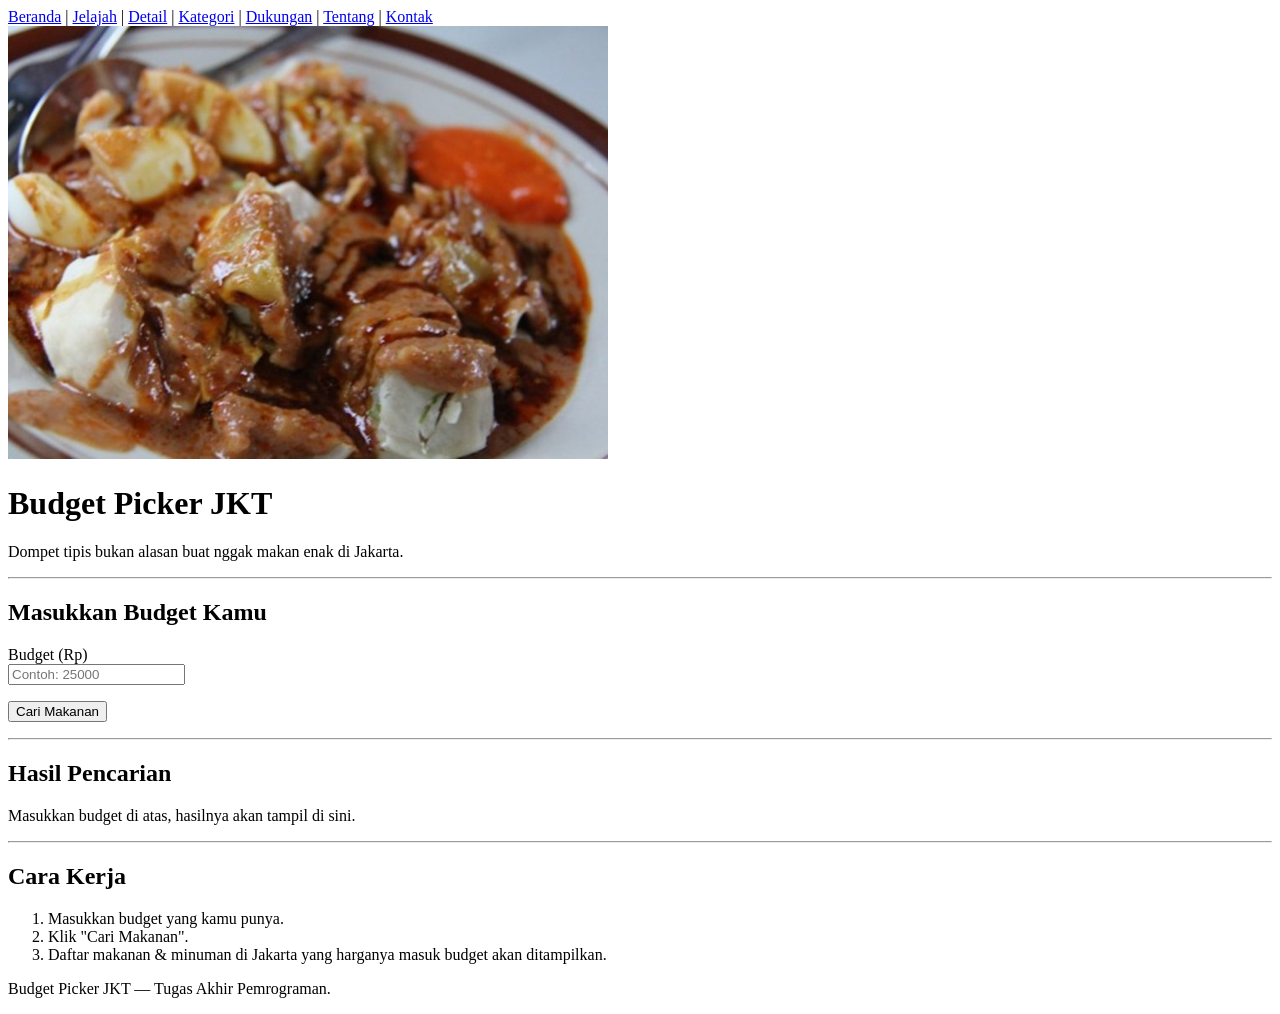
==== commit 4213e044: "feat: tambah 7 halaman html untuk tahap 1" ====
--- a/index.html
+++ b/index.html
@@ -3,60 +3,68 @@
 <head>
   <meta charset="UTF-8">
   <meta name="viewport" content="width=device-width, initial-scale=1.0">
-  <meta name="description" content="Budget Picker JKT \u2014 cari makanan & minuman di Jakarta sesuai budget kamu.">
-  <title>Budget Picker JKT \u2014 Cari Makan Sesuai Budget</title>
-  <link rel="stylesheet" href="style.css">
-  <!-- Tahap 2: tambah styling CSS. Logika (JS) menyusul di tahap berikutnya. -->
+  <meta name="description" content="Budget Picker JKT — cari makanan & minuman di Jakarta sesuai budget kamu.">
+  <title>Beranda — Budget Picker JKT</title>
+  <!-- Tahap 1: struktur HTML saja. Styling (CSS) dan logika (JS) menyusul di tahap berikutnya. -->
 </head>
 <body>
 
-  <header>
-    <img src="src/img-01.jpg" alt="Kuliner khas Jakarta" width="600">
-    <h1>Budget Picker JKT</h1>
-    <p>Dompet tipis bukan alasan buat nggak makan enak di Jakarta.</p>
-  </header>
+<nav>
+  <a href="index.html">Beranda</a> |
+  <a href="jelajah.html">Jelajah</a> |
+  <a href="detail.html">Detail</a> |
+  <a href="kategori.html">Kategori</a> |
+  <a href="dukungan.html">Dukungan</a> |
+  <a href="tentang.html">Tentang</a> |
+  <a href="kontak.html">Kontak</a>
+</nav>
+
+<header>
+  <img src="src/img-01.jpg" alt="Kuliner khas Jakarta" width="600">
+  <h1>Budget Picker JKT</h1>
+  <p>Dompet tipis bukan alasan buat nggak makan enak di Jakarta.</p>
+</header>
+
+<hr>
+
+<main>
+  <section id="budget-form">
+    <h2>Masukkan Budget Kamu</h2>
+    <form id="form-budget" action="#" method="get">
+      <p>
+        <label for="input-budget">Budget (Rp)</label><br>
+        <input type="number" id="input-budget" name="budget" placeholder="Contoh: 25000" min="0" step="1000" required>
+      </p>
+      <p>
+        <button type="submit">Cari Makanan</button>
+      </p>
+    </form>
+    <!-- Catatan: tombol submit belum berfungsi, logika pencarian ditambahkan di tahap JavaScript. -->
+  </section>
 
   <hr>
 
-  <main>
-    <section id="budget-form">
-      <h2>Masukkan Budget Kamu</h2>
-      <form id="form-budget" action="#" method="get">
-        <p>
-          <label for="input-budget">Budget (Rp)</label><br>
-          <input type="number" id="input-budget" name="budget" placeholder="Contoh: 25000" min="0" step="1000" required>
-        </p>
-        <p>
-          <button type="submit">Cari Makanan</button>
-        </p>
-      </form>
-      <!-- Catatan: tombol submit belum berfungsi, logika pencarian ditambahkan di tahap JavaScript. -->
-    </section>
-
-    <hr>
-
-    <section id="hasil">
-      <h2>Hasil Pencarian</h2>
-      <p id="hasil-kosong">Masukkan budget di atas, hasilnya akan tampil di sini.</p>
-    </section>
-
-    <hr>
-
-    <section id="cara-kerja">
-      <h2>Cara Kerja</h2>
-      <ol>
-        <li>Masukkan budget yang kamu punya.</li>
-        <li>Klik "Cari Makanan".</li>
-        <li>Daftar makanan &amp; minuman di Jakarta yang harganya masuk budget akan ditampilkan.</li>
-      </ol>
-    </section>
-  </main>
+  <section id="hasil">
+    <h2>Hasil Pencarian</h2>
+    <p id="hasil-kosong">Masukkan budget di atas, hasilnya akan tampil di sini.</p>
+  </section>
 
   <hr>
 
-  <footer>
-    <p>Budget Picker JKT \u2014 Tugas Akhir Pemrograman.</p>
-  </footer>
+  <section id="cara-kerja">
+    <h2>Cara Kerja</h2>
+    <ol>
+      <li>Masukkan budget yang kamu punya.</li>
+      <li>Klik "Cari Makanan".</li>
+      <li>Daftar makanan &amp; minuman di Jakarta yang harganya masuk budget akan ditampilkan.</li>
+    </ol>
+  </section>
+</main>
+
+<footer>
+  <p>Budget Picker JKT — Tugas Akhir Pemrograman.</p>
+</footer>
 
 </body>
 </html>
+
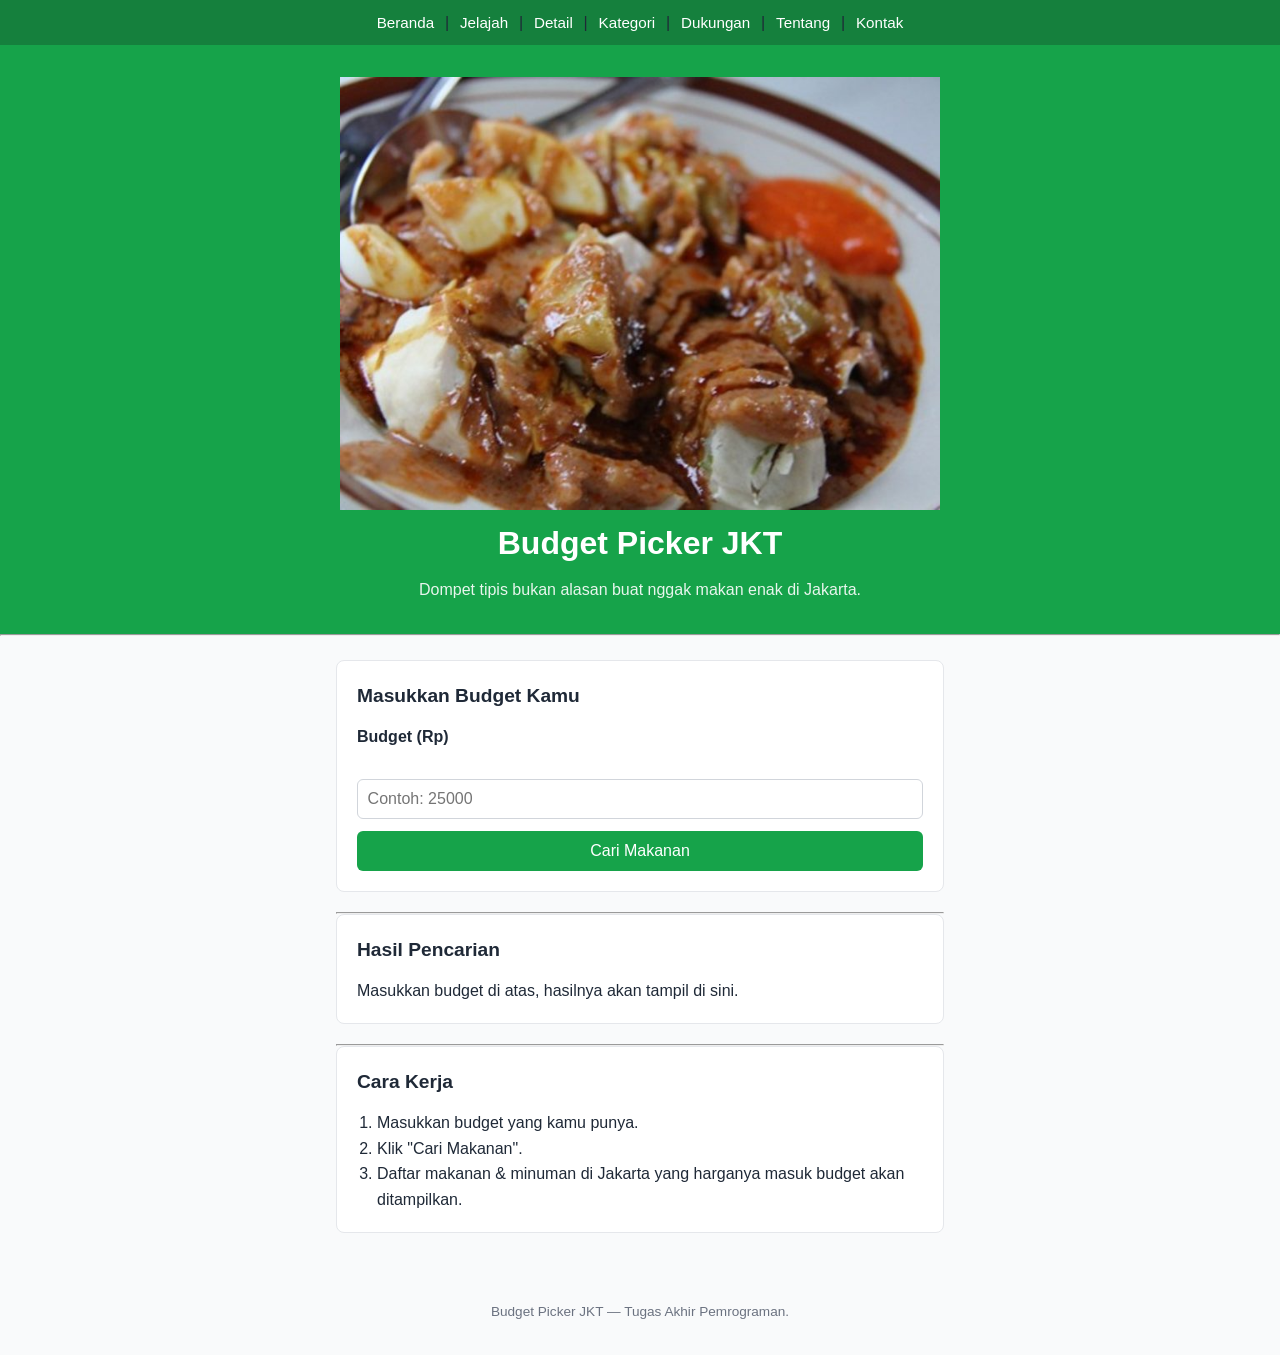
==== commit 3910d0c0: "feat: tambah 7 halaman html dengan styling css untuk tahap 2" ====
--- a/index.html
+++ b/index.html
@@ -5,7 +5,8 @@
   <meta name="viewport" content="width=device-width, initial-scale=1.0">
   <meta name="description" content="Budget Picker JKT — cari makanan & minuman di Jakarta sesuai budget kamu.">
   <title>Beranda — Budget Picker JKT</title>
-  <!-- Tahap 1: struktur HTML saja. Styling (CSS) dan logika (JS) menyusul di tahap berikutnya. -->
+  <link rel="stylesheet" href="style.css">
+  <!-- Tahap 2: tambah styling CSS. Logika (JS) menyusul di tahap berikutnya. -->
 </head>
 <body>
 
--- a/style.css
+++ b/style.css
@@ -0,0 +1,136 @@
+/* Budget Picker JKT — styling sederhana */
+
+* {
+  box-sizing: border-box;
+  margin: 0;
+  padding: 0;
+}
+
+body {
+  font-family: Arial, Helvetica, sans-serif;
+  line-height: 1.6;
+  color: #1f2937;
+  background-color: #f9fafb;
+}
+
+header {
+  background-color: #16a34a;
+  color: #ffffff;
+  text-align: center;
+  padding: 2rem 1rem;
+}
+
+header p {
+  margin-top: 0.5rem;
+  opacity: 0.9;
+}
+
+main {
+  max-width: 640px;
+  margin: 0 auto;
+  padding: 1.5rem 1rem;
+}
+
+section {
+  background-color: #ffffff;
+  border: 1px solid #e5e7eb;
+  border-radius: 8px;
+  padding: 1.25rem;
+  margin-bottom: 1.25rem;
+}
+
+h2 {
+  margin-bottom: 0.75rem;
+  font-size: 1.2rem;
+}
+
+label {
+  display: block;
+  margin-bottom: 0.25rem;
+  font-weight: bold;
+}
+
+input[type="number"] {
+  width: 100%;
+  padding: 0.6rem;
+  margin-bottom: 0.75rem;
+  border: 1px solid #d1d5db;
+  border-radius: 6px;
+  font-size: 1rem;
+}
+
+fieldset {
+  border: 1px solid #e5e7eb;
+  border-radius: 6px;
+  padding: 0.6rem 0.8rem;
+  margin-bottom: 0.75rem;
+}
+
+fieldset label {
+  display: inline-block;
+  font-weight: normal;
+  margin-right: 1rem;
+}
+
+button {
+  width: 100%;
+  padding: 0.7rem;
+  background-color: #16a34a;
+  color: #ffffff;
+  border: none;
+  border-radius: 6px;
+  font-size: 1rem;
+  cursor: pointer;
+}
+
+button:hover {
+  background-color: #15803d;
+}
+
+#daftar-hasil {
+  list-style: none;
+}
+
+.kartu {
+  display: flex;
+  justify-content: space-between;
+  align-items: center;
+  border: 1px solid #e5e7eb;
+  border-radius: 6px;
+  padding: 0.6rem 0.8rem;
+  margin-bottom: 0.5rem;
+  background-color: #f9fafb;
+}
+
+.kartu .harga {
+  font-weight: bold;
+  color: #16a34a;
+}
+
+#cara-kerja ol {
+  padding-left: 1.25rem;
+}
+
+footer {
+  text-align: center;
+  color: #6b7280;
+  font-size: 0.85rem;
+  padding: 1.5rem 1rem 2rem;
+}
+
+nav {
+  background-color: #15803d;
+  text-align: center;
+  padding: 0.6rem 1rem;
+}
+
+nav a {
+  color: #ffffff;
+  text-decoration: none;
+  margin: 0 0.4rem;
+  font-size: 0.95rem;
+}
+
+nav a:hover {
+  text-decoration: underline;
+}
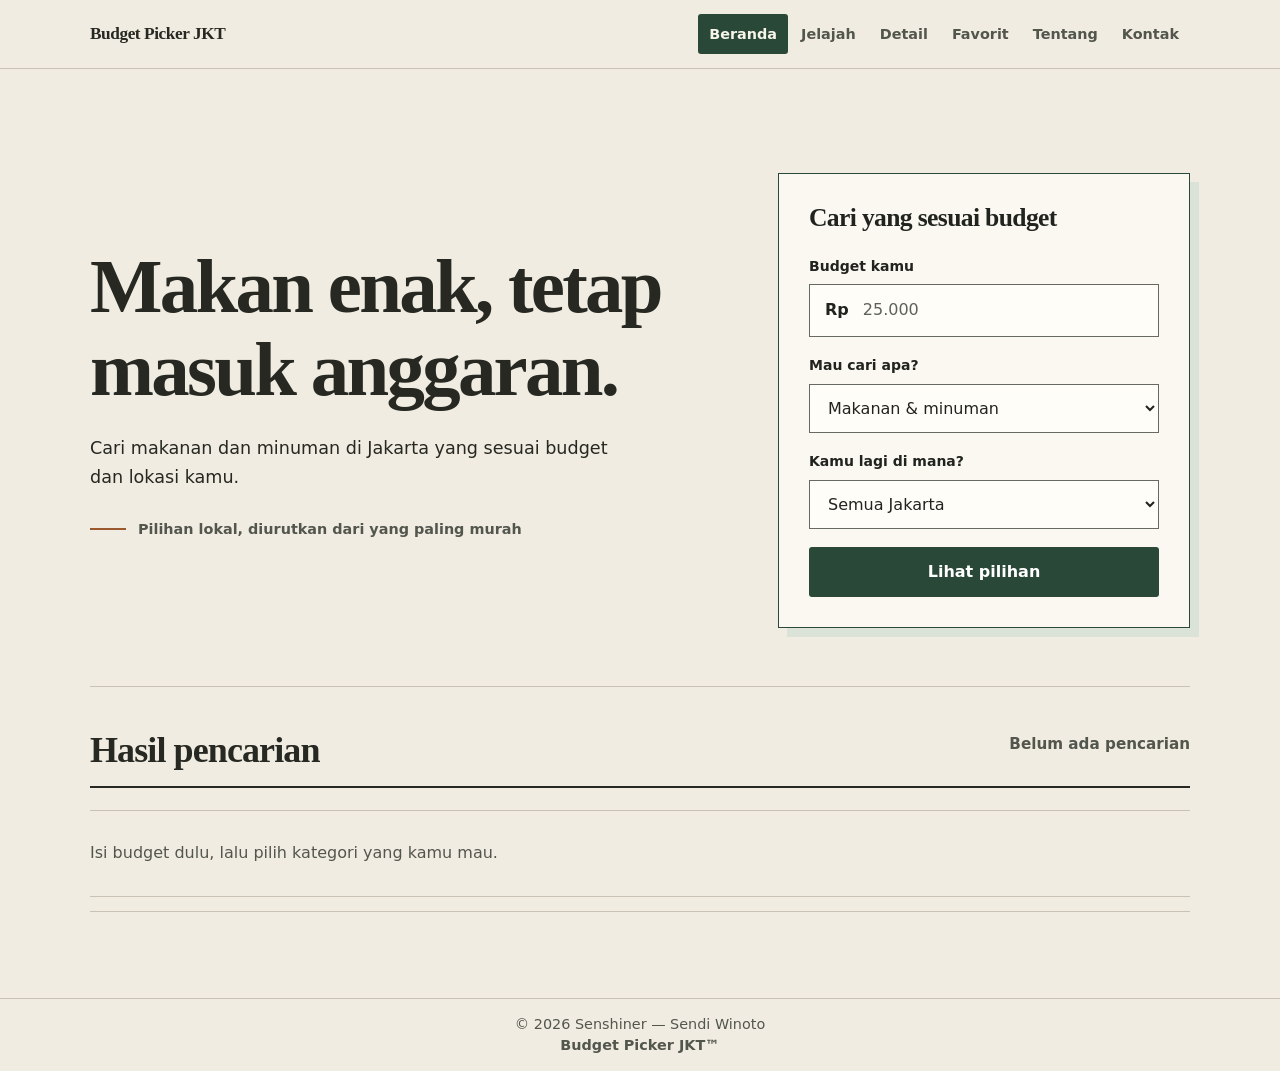
==== commit 40bb64af: "merge 3232bce ke revisi" ====
--- a/index.html
+++ b/index.html
@@ -3,69 +3,167 @@
 <head>
   <meta charset="UTF-8">
   <meta name="viewport" content="width=device-width, initial-scale=1.0">
-  <meta name="description" content="Budget Picker JKT — cari makanan & minuman di Jakarta sesuai budget kamu.">
-  <title>Beranda — Budget Picker JKT</title>
+  <meta name="description" content="Cari makanan dan minuman kaki lima Jakarta yang sesuai dengan budget kamu.">
+  <title>Rekomendasi Kuliner Jakarta</title>
   <link rel="stylesheet" href="style.css">
-  <!-- Tahap 2: tambah styling CSS. Logika (JS) menyusul di tahap berikutnya. -->
 </head>
 <body>
+  <header class="site-header">
+    <div class="header-inner">
+      <a class="site-brand" href="#beranda">Budget Picker JKT</a>
+      <button class="menu-toggle" type="button" aria-expanded="false" aria-controls="main-nav">
+        <span>Menu</span><span class="menu-lines" aria-hidden="true"></span>
+      </button>
+      <nav class="main-nav" id="main-nav" aria-label="Navigasi utama">
+        <ul class="nav-list">
+          <li><a class="nav-link" href="#beranda" data-page="beranda">Beranda</a></li>
+          <li><a class="nav-link" href="#jelajah" data-page="jelajah">Jelajah</a></li>
+          <li><a class="nav-link" href="#detail" data-page="detail">Detail</a></li>
+          <li><a class="nav-link" href="#favorit" data-page="favorit">Favorit</a></li>
+          <li><a class="nav-link" href="#tentang" data-page="tentang">Tentang</a></li>
+          <li><a class="nav-link" href="#kontak" data-page="kontak">Kontak</a></li>
+        </ul>
+      </nav>
+    </div>
+  </header>
 
-<nav>
-  <a href="index.html">Beranda</a> |
-  <a href="jelajah.html">Jelajah</a> |
-  <a href="detail.html">Detail</a> |
-  <a href="kategori.html">Kategori</a> |
-  <a href="dukungan.html">Dukungan</a> |
-  <a href="tentang.html">Tentang</a> |
-  <a href="kontak.html">Kontak</a>
-</nav>
+  <main>
+    <section class="page active" id="beranda" aria-labelledby="beranda-title">
+      <div class="hero">
+        <div class="hero-copy">
+          <h1 class="hero-title" id="beranda-title">Makan enak, tetap masuk anggaran.</h1>
+          <p class="lede">Cari makanan dan minuman di Jakarta yang sesuai budget dan lokasi kamu.</p>
+          <p class="hero-note">Pilihan lokal, diurutkan dari yang paling murah</p>
+        </div>
+        <form class="budget-panel" id="form-budget">
+          <h2>Cari yang sesuai budget</h2>
+          <div class="field">
+            <label for="input-budget">Budget kamu</label>
+            <div class="money-input">
+              <span>Rp</span>
+              <input type="number" id="input-budget" name="budget" placeholder="25.000" min="1000" step="1000" required>
+            </div>
+          </div>
+          <div class="field">
+            <label for="kategori-budget">Mau cari apa?</label>
+            <select class="panel-select" id="kategori-budget" name="kategori">
+              <option value="semua">Makanan & minuman</option>
+              <option value="makanan">Makanan saja</option>
+              <option value="minuman">Minuman saja</option>
+            </select>
+          </div>
+          <div class="field">
+            <label for="lokasi-budget">Kamu lagi di mana?</label>
+            <select class="panel-select" id="lokasi-budget" name="lokasi"></select>
+          </div>
+          <button class="primary-button" type="submit">Lihat pilihan</button>
+        </form>
+      </div>
+      <div class="results-block" id="hasil-beranda">
+        <div class="section-bar">
+          <h2>Hasil pencarian</h2>
+          <p class="result-info" id="hasil-info">Belum ada pencarian</p>
+        </div>
+        <p class="empty-state" id="hasil-empty">Isi budget dulu, lalu pilih kategori yang kamu mau.</p>
+        <ul class="food-list" id="daftar-hasil"></ul>
+      </div>
+    </section>
 
-<header>
-  <img src="src/img-01.jpg" alt="Kuliner khas Jakarta" width="600">
-  <h1>Budget Picker JKT</h1>
-  <p>Dompet tipis bukan alasan buat nggak makan enak di Jakarta.</p>
-</header>
+    <section class="page" id="jelajah" aria-labelledby="jelajah-title">
+      <div class="page-head">
+        <div class="hero-copy">
+          <h2 class="page-title" id="jelajah-title">Jelajah kuliner Jakarta.</h2>
+          <p class="lede">Dari sarapan hangat sampai es yang segar, semuanya bisa kamu telusuri di sini.</p>
+        </div>
+      </div>
+      <div class="browse-tools">
+        <input type="search" id="jelajah-search" placeholder="Cari nama kuliner…" aria-label="Cari nama kuliner">
+        <div class="filter-group" aria-label="Filter kategori">
+          <button class="filter-button active" type="button" data-filter="semua">Semua</button>
+          <button class="filter-button" type="button" data-filter="makanan">Makanan</button>
+          <button class="filter-button" type="button" data-filter="minuman">Minuman</button>
+        </div>
+        <div class="field">
+          <label for="jelajah-wilayah">Wilayah</label>
+          <select id="jelajah-wilayah"></select>
+        </div>
+      </div>
+      <p class="result-info" id="jelajah-info"></p>
+      <ul class="food-list" id="jelajah-list"></ul>
+    </section>
 
-<hr>
+    <section class="page" id="detail" aria-labelledby="detail-title">
+      <div class="page-head">
+        <div class="hero-copy">
+          <h2 class="page-title" id="detail-title">Kenalan sama menunya.</h2>
+          <p class="lede">Klik tiap item untuk membaca ciri khas, harga, kategori, dan area tempat menu itu biasa ditemukan.</p>
+        </div>
+      </div>
+      <div class="detail-list" id="detail-list"></div>
+    </section>
 
-<main>
-  <section id="budget-form">
-    <h2>Masukkan Budget Kamu</h2>
-    <form id="form-budget" action="#" method="get">
-      <p>
-        <label for="input-budget">Budget (Rp)</label><br>
-        <input type="number" id="input-budget" name="budget" placeholder="Contoh: 25000" min="0" step="1000" required>
-      </p>
-      <p>
-        <button type="submit">Cari Makanan</button>
-      </p>
-    </form>
-    <!-- Catatan: tombol submit belum berfungsi, logika pencarian ditambahkan di tahap JavaScript. -->
-  </section>
+    <section class="page" id="favorit" aria-labelledby="favorit-title">
+      <div class="page-head">
+        <div class="hero-copy">
+          <h2 class="page-title" id="favorit-title">Favorit kamu.</h2>
+          <p class="lede">Simpan kuliner yang kamu suka, lalu lihat total harganya sekaligus sebelum berangkat.</p>
+        </div>
+      </div>
+      <p class="result-info" id="favorit-info"></p>
+      <ul class="food-list" id="favorit-list"></ul>
+      <p class="favorit-total" id="favorit-total" hidden></p>
+      <p class="muted" id="favorit-empty">Belum ada favorit. Ketuk ikon hati pada kuliner untuk menyimpan.</p>
+    </section>
 
-  <hr>
+    <section class="page" id="tentang" aria-labelledby="tentang-title">
+      <div class="page-head">
+        <div class="hero-copy">
+          <h2 class="page-title" id="tentang-title">Biar pilih makan nggak kelamaan.</h2>
+          <p class="lede">Cari makanan dan minuman di Jakarta berdasarkan budget dan lokasi. Cocok juga buat cowo bingung yang sering mentok saat ditanya mau makan apa.</p>
+        </div>
+      </div>
+      <div class="story-grid">
+        <div class="story-copy">
+          <p>Caranya simpel: masukkan budget, pilih lokasi kamu saat ini, lalu lihat rekomendasi yang paling masuk akal. Kamu juga bisa menjelajahi daftar kuliner, membuka detail menu, serta menyaring pilihan berdasarkan jenis dan wilayah.</p>
+          <p>Informasi harga dan tempat dipakai sebagai perkiraan awal sebelum berangkat. Harga di lapangan bisa berubah, jadi sebaiknya cek lagi kalau kamu datang dari jauh.</p>
+        </div>
+        <aside class="side-note"><h2>Tujuannya</h2><p>Biar keputusan makan lebih cepat, pilihannya sesuai isi dompet, dan kamu nggak perlu muter Jakarta cuma buat cari menu yang cocok.</p></aside>
+      </div>
+    </section>
 
-  <section id="hasil">
-    <h2>Hasil Pencarian</h2>
-    <p id="hasil-kosong">Masukkan budget di atas, hasilnya akan tampil di sini.</p>
-  </section>
+    <section class="page" id="kontak" aria-labelledby="kontak-title">
+      <div class="page-head">
+        <div class="hero-copy">
+          <h2 class="page-title" id="kontak-title">Punya masukan?</h2>
+          <p class="lede">Kalau ada harga yang perlu diperbarui atau kuliner Jakarta yang layak masuk daftar, hubungi Senshiner.</p>
+        </div>
+      </div>
+      <div class="contact-grid">
+        <div>
+          <p class="muted">Kunjungi situs untuk melihat karya lain dan jalur kontak yang tersedia.</p>
+          <a class="contact-link" href="https://senshiner.is-a.dev" target="_blank" rel="noopener noreferrer">senshiner.is-a.dev</a>
+        </div>
+        <div>
+          <p class="muted">Aplikasi ini gratis. Kalau terbantu dan ingin mendukung pengembangan:</p>
+          <p>
+            <a class="contact-link support-link" href="https://saweria.co/senshine" target="_blank" rel="noopener noreferrer">Saweria</a>
+            <span class="muted"> &middot; </span>
+            <a class="contact-link support-link" href="https://trakteer.id/senhshine" target="_blank" rel="noopener noreferrer">Trakteer</a>
+          </p>
+        </div>
+        <aside class="side-note">
+          <h2>Catatan harga</h2>
+          <p>Perkiraan harga mengacu pada kisaran kaki lima dan warkop Jakarta. Harga aktual bisa berubah.</p>
+        </aside>
+      </div>
+    </section>
+  </main>
 
-  <hr>
-
-  <section id="cara-kerja">
-    <h2>Cara Kerja</h2>
-    <ol>
-      <li>Masukkan budget yang kamu punya.</li>
-      <li>Klik "Cari Makanan".</li>
-      <li>Daftar makanan &amp; minuman di Jakarta yang harganya masuk budget akan ditampilkan.</li>
-    </ol>
-  </section>
-</main>
-
-<footer>
-  <p>Budget Picker JKT — Tugas Akhir Pemrograman.</p>
-</footer>
-
+  <footer>
+    <div class="footer-inner">
+      <p>© 2026 Senshiner — Sendi Winoto<br><span class="footer-brand">Budget Picker JKT™</span></p>
+    </div>
+  </footer>
+  <script src="script.js"></script>
 </body>
 </html>
-
--- a/style.css
+++ b/style.css
@@ -1,136 +1,620 @@
-/* Budget Picker JKT — styling sederhana */
-
-* {
-  box-sizing: border-box;
-  margin: 0;
-  padding: 0;
-}
-
-body {
-  font-family: Arial, Helvetica, sans-serif;
-  line-height: 1.6;
-  color: #1f2937;
-  background-color: #f9fafb;
-}
-
-header {
-  background-color: #16a34a;
-  color: #ffffff;
-  text-align: center;
-  padding: 2rem 1rem;
-}
-
-header p {
-  margin-top: 0.5rem;
-  opacity: 0.9;
-}
-
-main {
-  max-width: 640px;
-  margin: 0 auto;
-  padding: 1.5rem 1rem;
-}
-
-section {
-  background-color: #ffffff;
-  border: 1px solid #e5e7eb;
-  border-radius: 8px;
-  padding: 1.25rem;
-  margin-bottom: 1.25rem;
-}
-
-h2 {
-  margin-bottom: 0.75rem;
-  font-size: 1.2rem;
-}
-
-label {
-  display: block;
-  margin-bottom: 0.25rem;
-  font-weight: bold;
-}
-
-input[type="number"] {
-  width: 100%;
-  padding: 0.6rem;
-  margin-bottom: 0.75rem;
-  border: 1px solid #d1d5db;
-  border-radius: 6px;
-  font-size: 1rem;
-}
-
-fieldset {
-  border: 1px solid #e5e7eb;
-  border-radius: 6px;
-  padding: 0.6rem 0.8rem;
-  margin-bottom: 0.75rem;
-}
-
-fieldset label {
-  display: inline-block;
-  font-weight: normal;
-  margin-right: 1rem;
-}
-
-button {
-  width: 100%;
-  padding: 0.7rem;
-  background-color: #16a34a;
-  color: #ffffff;
-  border: none;
-  border-radius: 6px;
-  font-size: 1rem;
-  cursor: pointer;
-}
-
-button:hover {
-  background-color: #15803d;
-}
-
-#daftar-hasil {
-  list-style: none;
-}
-
-.kartu {
-  display: flex;
-  justify-content: space-between;
-  align-items: center;
-  border: 1px solid #e5e7eb;
-  border-radius: 6px;
-  padding: 0.6rem 0.8rem;
-  margin-bottom: 0.5rem;
-  background-color: #f9fafb;
-}
-
-.kartu .harga {
-  font-weight: bold;
-  color: #16a34a;
-}
-
-#cara-kerja ol {
-  padding-left: 1.25rem;
-}
-
-footer {
-  text-align: center;
-  color: #6b7280;
-  font-size: 0.85rem;
-  padding: 1.5rem 1rem 2rem;
-}
-
-nav {
-  background-color: #15803d;
-  text-align: center;
-  padding: 0.6rem 1rem;
-}
-
-nav a {
-  color: #ffffff;
-  text-decoration: none;
-  margin: 0 0.4rem;
-  font-size: 0.95rem;
-}
-
-nav a:hover {
-  text-decoration: underline;
-}
+    :root {
+      color-scheme: light dark;
+      --paper: #f0ece2;
+      --paper-deep: #e3ddcf;
+      --surface: #fbf8f1;
+      --ink: #262821;
+      --muted: #53564d;
+      --green: #294837;
+      --green-strong: #1f382b;
+      --green-soft: #dbe3d8;
+      --line: #c9c2b4;
+      --drink: #9a582f;
+      --drink-soft: #efddcf;
+      --header: rgba(240, 236, 226, 0.97);
+      --field-bg: #fffdf8;
+      --field-ink: #20231e;
+      --field-line: #666a61;
+      --panel-bg: #fbf8f1;
+      --panel-ink: #20231e;
+      --focus: #9a582f;
+    }
+
+    * { box-sizing: border-box; }
+    html { scroll-behavior: smooth; }
+    body {
+      margin: 0;
+      background: var(--paper);
+      color: var(--ink);
+      font-family: ui-sans-serif, system-ui, -apple-system, "Segoe UI", sans-serif;
+      font-size: 16px;
+      line-height: 1.55;
+    }
+    button, input, select { font: inherit; }
+    button, a { -webkit-tap-highlight-color: transparent; }
+    a { color: inherit; }
+    h1, h2, h3, p { margin-top: 0; }
+    h1, h2, h3 { line-height: 1.08; letter-spacing: -0.025em; }
+
+    :focus-visible {
+      outline: 3px solid var(--focus);
+      outline-offset: 3px;
+    }
+    input:focus-visible,
+    select:focus-visible,
+    button:focus-visible,
+    a:focus-visible {
+      outline: 3px solid var(--focus);
+      outline-offset: 3px;
+    }
+    input:focus-visible,
+    select:focus-visible {
+      border-color: var(--focus);
+      box-shadow: 0 0 0 3px var(--drink-soft);
+    }
+
+    .site-header {
+      position: sticky;
+      top: 0;
+      z-index: 20;
+      border-bottom: 1px solid var(--line);
+      background: var(--header);
+      backdrop-filter: blur(10px);
+    }
+    .header-inner,
+    main,
+    .footer-inner { width: min(1100px, calc(100% - 40px)); }
+    .header-inner {
+      min-height: 68px;
+      margin: 0 auto;
+      display: flex;
+      align-items: center;
+      justify-content: space-between;
+      gap: 28px;
+    }
+    .site-brand {
+      flex: 0 0 auto;
+      color: var(--ink);
+      font-family: Georgia, "Times New Roman", serif;
+      font-size: 1.08rem;
+      font-weight: 700;
+      letter-spacing: -0.025em;
+      text-decoration: none;
+    }
+    .nav-list {
+      list-style: none;
+      margin: 0;
+      padding: 0;
+      display: flex;
+      align-items: center;
+      gap: 2px;
+      flex-wrap: nowrap;
+    }
+    .nav-link {
+      display: block;
+      padding: 9px 11px;
+      border-radius: 3px;
+      color: var(--muted);
+      font-size: 0.9rem;
+      font-weight: 650;
+      text-decoration: none;
+      transition: background-color 160ms ease, color 160ms ease;
+    }
+    .nav-link:hover { background: var(--paper-deep); color: var(--ink); }
+    .nav-link[aria-current="page"] { background: var(--green); color: #f8f4e9; }
+    .menu-toggle {
+      display: none;
+      width: 100%;
+      min-height: 48px;
+      border: 0;
+      background: transparent;
+      color: var(--ink);
+      font-weight: 700;
+      cursor: pointer;
+      align-items: center;
+      justify-content: space-between;
+    }
+    .menu-lines,
+    .menu-lines::before,
+    .menu-lines::after {
+      width: 21px;
+      height: 2px;
+      display: block;
+      position: relative;
+      background: currentColor;
+      content: "";
+    }
+    .menu-lines::before { position: absolute; top: -6px; }
+    .menu-lines::after { position: absolute; top: 6px; }
+
+    main {
+      min-height: calc(100vh - 140px);
+      margin: 0 auto;
+    }
+    .page { display: none; padding: 52px 0 76px; }
+    .page.active { display: block; }
+    .page:not(#beranda) { padding-top: 0; }
+    .hero,
+    .page-head {
+      min-height: 520px;
+      display: grid;
+      grid-template-columns: minmax(0, 1.08fr) minmax(330px, 0.72fr);
+      align-items: center;
+      gap: 70px;
+      padding: 52px 0 58px;
+      border-bottom: 1px solid var(--line);
+    }
+    .page-head + * { margin-top: 44px; }
+    h1,
+    .page-title {
+      font-family: Georgia, "Times New Roman", serif;
+      font-weight: 700;
+      letter-spacing: -0.035em;
+    }
+    .lede {
+      max-width: 620px;
+      margin-bottom: 0;
+      color: var(--muted);
+      font-size: clamp(1rem, 2vw, 1.18rem);
+    }
+    .hero-copy { max-width: 650px; padding-right: 10px; }
+    .hero-title,
+    .page-title {
+      margin: 0 0 22px;
+      max-width: 650px;
+      font-size: clamp(3rem, 6vw, 5rem);
+      line-height: 1.08;
+      overflow-wrap: normal;
+      word-break: normal;
+    }
+    .hero-copy .lede {
+      max-width: 540px;
+      color: var(--ink);
+      font-size: 1.1rem;
+      line-height: 1.65;
+    }
+    .hero-note {
+      display: flex;
+      align-items: center;
+      gap: 12px;
+      margin-top: 26px;
+      color: var(--muted);
+      font-size: 0.9rem;
+      font-weight: 600;
+    }
+    .hero-note::before {
+      width: 36px;
+      height: 2px;
+      flex: 0 0 auto;
+      background: var(--drink);
+      content: "";
+    }
+
+    .budget-panel {
+      position: relative;
+      padding: 30px;
+      border: 1px solid var(--green);
+      background: var(--panel-bg);
+      color: var(--panel-ink);
+      box-shadow: 9px 9px 0 var(--green-soft);
+    }
+    .budget-panel h2 {
+      margin-bottom: 24px;
+      color: var(--panel-ink);
+      font-family: Georgia, "Times New Roman", serif;
+      font-size: 1.6rem;
+    }
+    .field { margin-bottom: 18px; }
+    .field label {
+      display: block;
+      margin-bottom: 7px;
+      color: inherit;
+      font-size: 0.875rem;
+      font-weight: 800;
+    }
+    .money-input {
+      display: grid;
+      grid-template-columns: auto 1fr;
+      align-items: center;
+      border: 1px solid var(--field-line);
+      background: var(--field-bg);
+      color: var(--field-ink);
+    }
+    .money-input:focus-within { border-color: var(--focus); }
+    .money-input span { padding-left: 15px; font-weight: 800; }
+    input[type="number"],
+    input[type="search"],
+    select {
+      width: 100%;
+      min-width: 0;
+      min-height: 48px;
+      padding: 13px 14px;
+      border: 1px solid var(--field-line);
+      border-radius: 0;
+      background: var(--field-bg);
+      color: var(--field-ink);
+    }
+    input::placeholder { color: #5d6259; opacity: 1; }
+    .money-input input { border: 0; background: transparent; color: inherit; }
+    .panel-select { background: var(--field-bg); color: var(--field-ink); }
+    .panel-select option,
+    .panel-select optgroup,
+    select option,
+    select optgroup { background: var(--field-bg); color: var(--field-ink); }
+
+    .primary-button,
+    .secondary-button {
+      min-height: 48px;
+      padding: 12px 20px;
+      border: 1px solid transparent;
+      border-radius: 3px;
+      font-weight: 800;
+      cursor: pointer;
+      transition: background-color 160ms ease, color 160ms ease, transform 160ms ease;
+    }
+    .primary-button {
+      display: inline-flex;
+      align-items: center;
+      justify-content: center;
+      background: var(--ink);
+      color: var(--paper);
+      text-decoration: none;
+    }
+    .primary-button:hover { background: var(--drink); color: #fff; }
+    .primary-button:active,
+    .secondary-button:active { transform: translateY(1px); }
+    .budget-panel .primary-button { width: 100%; background: var(--green); color: #fff; }
+    .budget-panel .primary-button:hover { background: var(--green-strong); color: #fff; }
+    .secondary-button { background: transparent; border-color: var(--green); color: var(--green); }
+    .secondary-button:hover { background: var(--green); color: #fff; }
+
+    .results-block { padding: 44px 0 10px; }
+    .section-bar {
+      display: flex;
+      align-items: end;
+      justify-content: space-between;
+      gap: 24px;
+      margin-bottom: 22px;
+      padding-bottom: 16px;
+      border-bottom: 2px solid var(--ink);
+    }
+    .section-bar h2 {
+      margin: 0;
+      font-family: Georgia, "Times New Roman", serif;
+      font-size: clamp(1.6rem, 3vw, 2.25rem);
+    }
+    .result-info,
+    .muted { color: var(--muted); }
+    .result-info { margin: 0 0 14px; font-size: 0.95rem; font-weight: 650; }
+    .empty-state {
+      margin: 0;
+      padding: 30px 0;
+      border-top: 1px solid var(--line);
+      border-bottom: 1px solid var(--line);
+      color: var(--muted);
+    }
+
+    .food-list {
+      list-style: none;
+      display: grid;
+      gap: 0;
+      margin: 14px 0 0;
+      padding: 0;
+      border-top: 1px solid var(--line);
+    }
+    .food-row {
+      display: grid;
+      grid-template-columns: 104px minmax(0, 1fr) auto;
+      align-items: center;
+      min-height: 112px;
+      gap: 20px;
+      padding: 14px 0;
+      border-bottom: 1px solid var(--line);
+      background: transparent;
+      transition: background-color 140ms ease, padding 140ms ease;
+    }
+    .food-row:hover { padding: 14px 10px; background: var(--surface); }
+    .food-photo {
+      width: 104px;
+      height: 82px;
+      display: block;
+      object-fit: cover;
+      border-radius: 2px;
+      background: var(--paper-deep);
+    }
+    .food-name { font-size: 1.05rem; font-weight: 800; }
+    .food-meta { display: flex; align-items: center; gap: 9px; margin-top: 4px; }
+    .food-place { margin-top: 7px; color: var(--muted); font-size: 0.875rem; line-height: 1.45; }
+    .category-badge {
+      display: inline-flex;
+      align-items: center;
+      min-height: 25px;
+      padding: 3px 8px;
+      border-radius: 2px;
+      background: var(--green-soft);
+      color: var(--green-strong);
+      font-size: 0.875rem;
+      font-weight: 800;
+      letter-spacing: 0.035em;
+      text-transform: uppercase;
+    }
+    .category-badge.drink { background: var(--drink-soft); color: var(--drink); }
+    .near-badge {
+      display: inline-block;
+      margin-top: 6px;
+      padding: 3px 7px;
+      border-radius: 2px;
+      background: var(--green-soft);
+      color: var(--green-strong);
+      font-size: 0.875rem;
+      font-weight: 750;
+    }
+    .price {
+      color: var(--green);
+      font-size: 1.05rem;
+      font-weight: 800;
+      font-variant-numeric: tabular-nums;
+      white-space: nowrap;
+    }
+
+    .browse-tools,
+    .category-filter-panel {
+      margin-bottom: 30px;
+      padding: 30px;
+      border: 1px solid var(--green);
+      background: var(--panel-bg);
+      color: var(--panel-ink);
+      box-shadow: 9px 9px 0 var(--green-soft);
+    }
+    .browse-tools {
+      display: grid;
+      grid-template-columns: minmax(260px, 1fr) auto auto;
+      gap: 18px;
+      align-items: center;
+    }
+    .browse-tools .field { margin: 0; min-width: 200px; }
+    .row-actions {
+      display: flex;
+      flex-direction: column;
+      align-items: flex-end;
+      gap: 10px;
+    }
+    .fav-button {
+      width: 42px;
+      height: 42px;
+      border: 1px solid var(--line);
+      border-radius: 999px;
+      background: transparent;
+      color: var(--muted);
+      font-size: 1.25rem;
+      line-height: 1;
+      cursor: pointer;
+    }
+    .fav-button.active { color: var(--drink); border-color: var(--drink); }
+    .favorit-total {
+      margin-top: 20px;
+      font-size: 1.25rem;
+      font-weight: 800;
+    }
+    .filter-group { display: flex; flex-wrap: wrap; gap: 8px; }
+    .filter-button {
+      padding: 9px 14px;
+      border: 1px solid var(--line);
+      border-radius: 3px;
+      background: var(--paper);
+      color: var(--ink);
+      font-weight: 700;
+      cursor: pointer;
+    }
+    .filter-button:hover,
+    .filter-button.active { border-color: var(--green); background: var(--green); color: #f8f4e9; }
+
+    .detail-list { display: grid; gap: 0; border-top: 1px solid var(--line); }
+    .detail-item { border-bottom: 1px solid var(--line); background: transparent; }
+    .detail-item summary {
+      list-style: none;
+      display: grid;
+      grid-template-columns: 88px minmax(0, 1fr) auto;
+      align-items: center;
+      gap: 20px;
+      padding: 15px 0;
+      cursor: pointer;
+      font-size: 1.05rem;
+      font-weight: 750;
+    }
+    .detail-item summary::-webkit-details-marker { display: none; }
+    .detail-item summary::after { content: "+"; color: var(--green); font-size: 1.4rem; }
+    .detail-item[open] summary::after { content: "−"; }
+    .detail-item summary:hover { padding-left: 10px; padding-right: 10px; background: var(--surface); }
+    .detail-item summary img { width: 88px; height: 68px; object-fit: cover; border-radius: 2px; }
+    .detail-summary-meta { display: block; margin-top: 3px; color: var(--muted); font-size: 0.875rem; line-height: 1.45; font-weight: 500; }
+    .detail-body { margin: 0 0 18px 108px; padding: 18px 22px; background: var(--surface); }
+    .detail-body p { margin: 0 0 7px; font-size: 0.95rem; }
+
+    .category-filter-panel {
+      display: grid;
+      grid-template-columns: 1fr 1fr;
+      gap: 20px;
+    }
+    .category-filter-panel .field { margin: 0; }
+
+    .story-grid,
+    .contact-grid {
+      display: grid;
+      grid-template-columns: minmax(0, 1.3fr) minmax(280px, 0.7fr);
+      gap: 48px;
+      align-items: start;
+      padding: 30px;
+      border: 1px solid var(--green);
+      background: var(--panel-bg);
+      color: var(--panel-ink);
+      box-shadow: 9px 9px 0 var(--green-soft);
+    }
+    .story-copy { font-size: 1.05rem; line-height: 1.75; }
+    .story-copy p { max-width: 690px; }
+    .side-note { padding: 26px; background: var(--green-soft); color: var(--ink); }
+    .side-note h2 {
+      margin-bottom: 10px;
+      font-family: Georgia, "Times New Roman", serif;
+      font-size: 1.45rem;
+    }
+    .side-note p:last-child { margin-bottom: 0; }
+    .contact-link {
+      display: inline-flex;
+      align-items: center;
+      gap: 12px;
+      margin-top: 18px;
+      padding-bottom: 7px;
+      border-bottom: 2px solid var(--green);
+      color: var(--green);
+      font-size: clamp(1.1rem, 3vw, 1.5rem);
+      font-weight: 800;
+      text-decoration: none;
+    }
+    .contact-link:hover { color: var(--drink); border-color: var(--drink); }
+    .contact-link::after { content: "↗"; }
+    .contact-link.support-link::after { content: "☕"; }
+    .map-link {
+      display: inline-block;
+      margin-top: 10px;
+      color: var(--green);
+      font-weight: 700;
+      font-size: 0.95rem;
+      text-decoration: underline;
+      text-underline-offset: 3px;
+    }
+    .map-link:hover { color: var(--drink); }
+
+    footer {
+      border-top: 1px solid var(--line);
+      background: var(--paper);
+      color: var(--muted);
+    }
+    .footer-inner {
+      min-height: 72px;
+      margin: 0 auto;
+      display: flex;
+      align-items: center;
+      justify-content: center;
+      padding: 12px 0;
+      font-size: 0.9rem;
+      line-height: 1.45;
+      text-align: center;
+    }
+    .footer-inner p { margin: 0; }
+    .footer-brand { font: inherit; font-weight: 700; }
+
+    @media (prefers-color-scheme: dark) {
+      :root {
+        --paper: #191b18;
+        --paper-deep: #262a24;
+        --surface: #22251f;
+        --ink: #f1eee5;
+        --muted: #c6c4bb;
+        --green: #3f7656;
+        --green-strong: #d4ead9;
+        --green-soft: #2a3c30;
+        --line: #60645b;
+        --drink: #e09b6d;
+        --drink-soft: #4a3326;
+        --header: rgba(25, 27, 24, 0.97);
+        --field-bg: #151814;
+        --field-ink: #f3f0e7;
+        --field-line: #777c71;
+        --panel-bg: #20241f;
+        --panel-ink: #f3f0e7;
+        --focus: #f0ad7f;
+      }
+      input::placeholder { color: #b7bcb2; }
+      .nav-link[aria-current="page"],
+      .filter-button.active,
+      .filter-button:hover,
+      .budget-panel .primary-button { background: #3f7656; color: #fffdf5; }
+      .budget-panel,
+      .browse-tools,
+      .category-filter-panel,
+      .story-grid,
+      .contact-grid {
+        border-color: #689779;
+        box-shadow: 9px 9px 0 #293b30;
+      }
+      .budget-panel h2,
+      .budget-panel label,
+      .category-filter-panel label { color: var(--panel-ink); }
+      .budget-panel .primary-button:hover { background: #4c8964; }
+      .filter-button { background: var(--surface); color: var(--ink); }
+      .category-badge { color: #d7eadb; }
+      .category-badge.drink { color: #f3c49f; }
+      .side-note { color: var(--ink); }
+    }
+
+    @media (min-width: 621px) and (max-width: 900px) {
+      .hero,
+      .page-head { min-height: auto; }
+    }
+
+    @media (max-width: 900px) {
+      .header-inner { flex-wrap: wrap; }
+      .menu-toggle { display: flex; width: auto; gap: 14px; }
+      .main-nav { display: none; width: 100%; padding-bottom: 14px; }
+      .main-nav.open { display: block; }
+      .nav-list { display: grid; grid-template-columns: repeat(2, 1fr); gap: 4px; }
+      .hero,
+      .page-head {
+        min-height: auto;
+        grid-template-columns: 1fr;
+        gap: 42px;
+      }
+      .hero-copy { max-width: 760px; }
+      .budget-panel { max-width: 620px; }
+      .story-grid,
+      .contact-grid { grid-template-columns: 1fr; gap: 34px; }
+    }
+
+    @media (max-width: 620px) {
+      .header-inner,
+      main,
+      .footer-inner { width: min(100% - 28px, 540px); }
+      .header-inner { min-height: 60px; }
+      .site-brand { min-height: 60px; display: flex; align-items: center; }
+      .page { padding: 38px 0 54px; }
+      .page:not(#beranda) { padding-top: 0; }
+      .hero,
+      .page-head { min-height: 0; padding: 34px 0 46px; }
+      .hero-title,
+      .page-title {
+        max-width: 100%;
+        font-size: clamp(2.45rem, 11vw, 3.4rem);
+        line-height: 1.08;
+        letter-spacing: -0.035em;
+      }
+      .budget-panel,
+      .browse-tools,
+      .category-filter-panel,
+      .story-grid,
+      .contact-grid {
+        padding: 24px 20px;
+        box-shadow: 6px 6px 0 var(--green-soft);
+      }
+      .browse-tools { grid-template-columns: 1fr; }
+      .category-filter-panel { grid-template-columns: 1fr; }
+      .food-row {
+        grid-template-columns: 72px minmax(0, 1fr);
+        gap: 12px;
+        padding: 12px 0;
+      }
+      .food-photo { width: 72px; height: 66px; grid-row: 1 / span 2; }
+      .food-row .row-actions { grid-column: 2; justify-self: start; flex-direction: row; align-items: center; }
+      .food-row:hover { padding: 12px 7px; }
+      .detail-item summary { grid-template-columns: 64px minmax(0, 1fr) auto; gap: 12px; }
+      .detail-item summary img { width: 64px; height: 54px; }
+      .detail-body { margin-left: 0; padding: 16px; }
+      .side-note { padding: 22px; }
+      .section-bar { align-items: flex-start; flex-direction: column; gap: 6px; }
+      .footer-inner { padding: 18px 0; }
+    }
+
+    @media (prefers-reduced-motion: reduce) {
+      html { scroll-behavior: auto; }
+      *, *::before, *::after { transition-duration: 0.01ms !important; }
+    }
